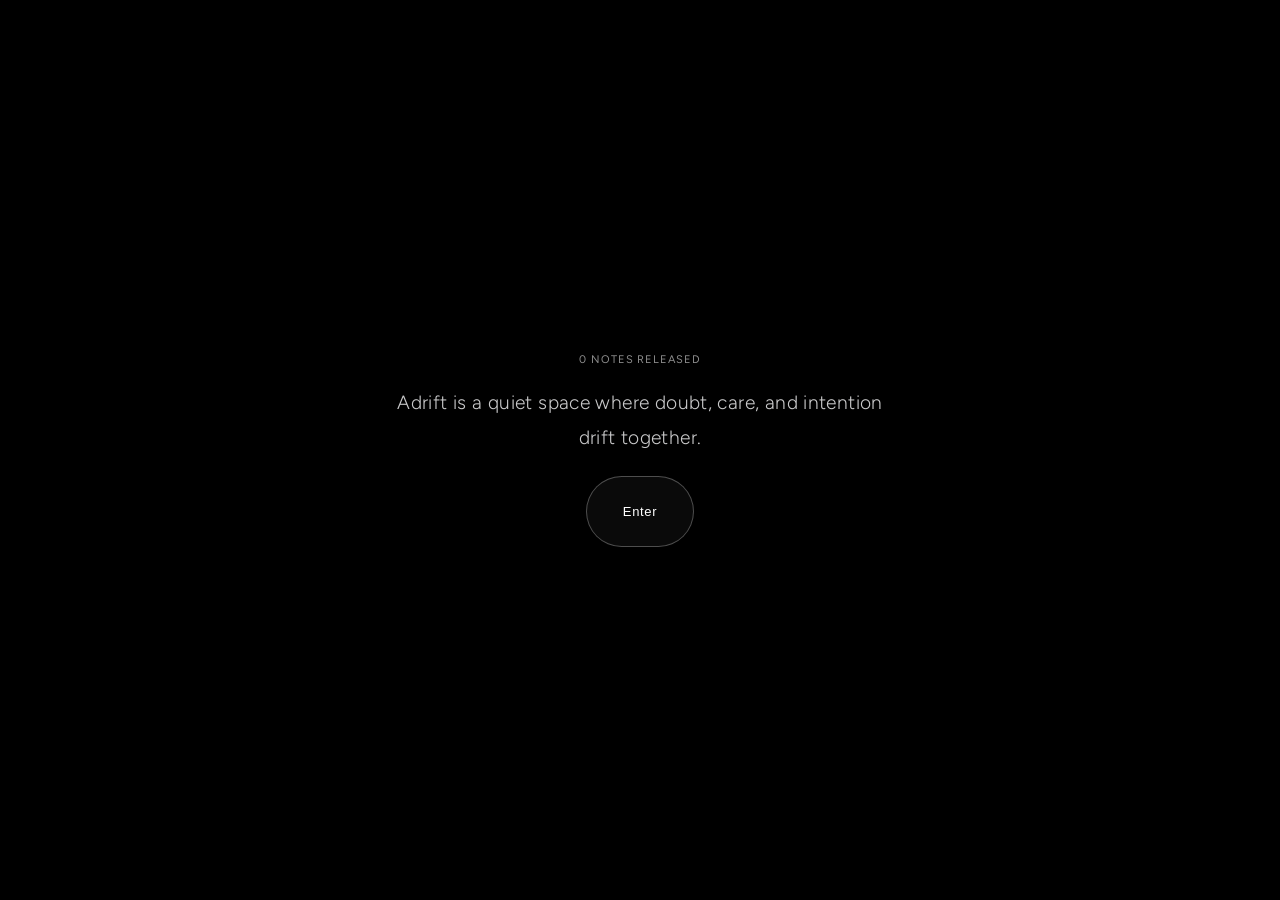
==== index.html @ 824b0bdd "Improve Care and Doubt randomization and support link visibility" ====
<!DOCTYPE html>
<html lang="en"><head>

<script async src="https://www.googletagmanager.com/gtag/js?id=G-H3F6SJKBRK"></script>
<script>
  window.dataLayer = window.dataLayer || [];
  function gtag(){dataLayer.push(arguments);}
  gtag('js', new Date());

  gtag('config', 'G-H3F6SJKBRK');
</script>

<script src="https://challenges.cloudflare.com/turnstile/v0/api.js" async defer></script>
  
<link rel="preconnect" href="https://fonts.googleapis.com">
<link rel="preconnect" href="https://fonts.gstatic.com" crossorigin>
<link href="https://fonts.googleapis.com/css2?family=Figtree:ital,wght@0,300..900;1,300..900&display=swap" rel="stylesheet">
<link href="https://fonts.googleapis.com/css2?family=Dongle&display=swap" rel="stylesheet">
<link rel="stylesheet" href="./menu.css">


<meta name="viewport" content="width=device-width, initial-scale=1, maximum-scale=1">
<script>
  (() => {
    const params = new URLSearchParams(window.location.search);
    let sessionSkip = false;
    try { sessionSkip = sessionStorage.getItem('skipIntro') === '1'; } catch (_) {}
    if (params.get('skipIntro') === '1' || window.location.hash === '#app' || sessionSkip) {
      document.documentElement.dataset.skipIntro = '1';
    }
  })();
</script>

<!-- SEO + AEO Metadata -->
<title>Adrift — A Quiet Place to Share or Read Anonymous Doubts</title>
<meta name="description" content="Adrift is a quiet digital space where people can anonymously share doubts as paper boats, or read others’ doubts drifting in and out of view.">
<meta name="keywords" content="anonymous doubts, share doubts, read doubts, paper boats, quiet space, uncertainty">

<!-- Open Graph -->
<meta property="og:title" content="Adrift — A Quiet Place to Share or Read Anonymous Doubts">
<meta property="og:description" content="A quiet place to anonymously share doubts as paper boats, or read others’ drifting doubts.">
<meta property="og:url" content="https://adrift.site/">
<meta property="og:type" content="website">
<meta property="og:image" content="https://adrift.site/Opengraph-adrift.jpg">
<meta property="og:image:secure_url" content="https://adrift.site/Opengraph-adrift.jpg">
<meta property="og:image:type" content="image/jpeg">
<meta property="og:image:width" content="1200">
<meta property="og:image:height" content="630">

<!-- Twitter Card -->
<meta name="twitter:card" content="summary_large_image">
<meta name="twitter:title" content="Adrift — A Quiet Place to Share or Read Anonymous Doubts">
<meta name="twitter:description" content="Adrift is a quiet space where doubts drift as paper boats — shared anonymously, read quietly.">
<meta name="twitter:image" content="https://adrift.site/Opengraph-adrift.jpg">

<!-- Schema.org (Structured Data for AEO) -->
<script type="application/ld+json">
{
  "@context": "https://schema.org",
  "@type": "WebSite",
  "name": "Adrift",
  "url": "https://adrift.site/",
  "description": "Adrift is a quiet place where people anonymously submit doubts that become paper boats, or read anonymous doubts from others as they drift in and out of view.",
  "potentialAction": {
    "@type": "SearchAction",
    "target": "https://adrift.site/?q={search_term_string}",
    "query-input": "required name=search_term_string"
  }
}
</script>


<!-- Favicons -->
<link rel="icon" type="image/svg+xml" sizes="16x16" href="favicon-adrift-16x16.svg">
<link rel="icon" type="image/svg+xml" sizes="32x32" href="favicon-adrift-32x32.svg">
<link rel="shortcut icon" href="favicon-adrift-32x32.svg" type="image/svg+xml">

<style>
  :root{
    --paper-edge: #e8e3da;
    --paper-face: #e8e3da;
    --bloom-a: rgba(220, 211, 199, 0.40);
    --bloom-b: rgba(220, 211, 199, 0.40);
  }

  html, body { height:100%; }
  body {
    margin:0;
    background:#000;
    overflow:hidden;
    font-family: ui-sans-serif, system-ui;
    color:#ececed;
    -webkit-font-smoothing: antialiased;
    -moz-osx-font-smoothing: grayscale;
    text-rendering: optimizeLegibility;
    opacity: 0;
    transition: opacity 120ms ease-out;
  }

  body.is-page-visible { opacity: 1; }
  body.is-page-fading { opacity: 0; }
  canvas { display:block; width:100%; height:100%; }

  html[data-skip-intro="1"] #intro-overlay { display: none; }
  html[data-skip-intro="1"] .main-content { opacity: 1; }

  /* Intro overlay */
  #intro-overlay {
    position: fixed;
    inset: 0;
    background: #000;
    z-index: 9999;
    display: flex;
    align-items: center;
    justify-content: center;
    padding: 20px;
    opacity: 1;
    transition: opacity 1s ease-out;
    pointer-events: all;
  }
  
  #intro-overlay.fade-out {
    opacity: 0;
    pointer-events: none;
  }
  
  .intro-content {
    display: flex;
    flex-direction: column;
    align-items: center;
    text-align: center;
    max-width: 520px;
    gap: 20px;
  }

  #doubt-counter {
    font-family: "Figtree", ui-sans-serif, system-ui, sans-serif;
    font-size: 11px;
    letter-spacing: 0.08em;
    text-transform: uppercase;
    color: rgba(236, 236, 237, 0.6);
    opacity: 0;
    transform: translateY(8px);
    animation: introContentReveal 1.2s ease forwards;
    font-weight: 400;
  }

  #intro-text {
    font-family: "Figtree", ui-sans-serif, system-ui, sans-serif;
    font-size: 19.2px;
    line-height: 1.8;
    color: rgba(236, 236, 237, 0.85);
    max-width: 520px;
    margin: 0;
    opacity: 0;
    transform: translateY(8px);
    animation: introContentReveal 1.2s ease forwards;
    font-weight: 300;
    letter-spacing: 0.02em;
  }

  #intro-text.fade-out-text {
    animation: fadeOutText 1.5s ease-out forwards;
  }

  #intro-overlay .cta-btn {
    position: static;
    bottom: auto;
    z-index: auto;
  }

  .intro-enter-btn {
    opacity: 0;
    transform: translateY(16px);
    animation: introButtonRise 0.9s ease forwards;
    animation-delay: 1s;
  }

  @keyframes introContentReveal {
    from {
      opacity: 0;
      transform: translateY(14px);
    }
    to {
      opacity: 1;
      transform: translateY(0);
    }
  }

  @keyframes fadeOutText {
    to {
      opacity: 0;
    }
  }

  @keyframes introButtonRise {
    from {
      opacity: 0;
      transform: translateY(18px);
    }
    to {
      opacity: 1;
      transform: translateY(0);
    }
  }

  /* Initially hide main content */
  .main-content {
    opacity: 0;
    transition: opacity 1.5s ease-in;
  }
  
  .main-content.visible {
    opacity: 1;
  }

  /* Layering: rain over boats (click-through), boats under notes */
  #rain  { position:fixed; inset:0; z-index:2; pointer-events:none; }
  #canvas{ position:fixed; inset:0; z-index:1; }

  header{ font-weight:400; position:fixed; top:18px; left:50%; transform:translateX(-50%); letter-spacing:0.25em; font-size:20px; font-family:"Dongle", ui-sans-serif, system-ui, sans-serif;text-transform:uppercase; text-align:center; user-select:none; z-index:5; }
  .top-nav {
    position: fixed;
    top: 18px;
    right: 20px;
    z-index: 5;
    display: flex;
    align-items: center;
    gap: 12px;
  }

  .top-nav__link {
    position: relative;
    display: inline-flex;
    align-items: center;
    justify-content: center;
    color: #ececed;
    text-decoration: none;
    font-family: "Figtree", ui-sans-serif, system-ui, sans-serif;
    font-size: 13px;
    letter-spacing: 0.05em;
    text-transform: none;
    padding: 8px 2px;
    font-weight: 400;
    transition: color 0.2s ease, font-weight 0.25s cubic-bezier(0.4, 0, 0.2, 1);
  }

  .top-nav__link:hover,
  .top-nav__link:focus-visible {
    outline: none;
    font-weight: 500;
  }

  .top-nav__link.is-active {
    font-weight: 500;
  }

  .top-nav__tag {
    display: inline-flex;
    align-items: center;
    margin-left: 8px;
    padding: 2px 6px;
    border-radius: 999px;
    background: rgb(252 171 43);
    color: #000;
    font-size: 10px;
    letter-spacing: 0.08em;
    font-weight: 700;
    line-height: 1;
    text-transform: uppercase;
    transform: translateY(-4px);
  }
  .hint{ font-weight:400; position:fixed; left:20px; bottom:16px; color:#9aa0a8; font-size:12px; opacity:.7; user-select:none; background: rgba(255,255,255,.03); letter-spacing: 0.05em; padding: 8px 10px; border-radius: 10px; backdrop-filter: blur(3px); z-index:5; }

  .site-footer {
    position: fixed;
    left: 50%;
    bottom: 16px;
    transform: translateX(-50%);
    font-size: 12px;
    letter-spacing: 0.05em;
    font-weight: 400;
    color: #9aa0a8;
    opacity: 1;
    padding: 8px 10px;
    border-radius: 10px;
    background: rgba(255,255,255,.02);
    backdrop-filter: blur(3px);
    z-index: 5;
    white-space: nowrap;
  }
  .site-footer a {
    color: #e4e7eb;
    font-weight: 500;
    text-decoration-line: underline;
    text-decoration-thickness: 1px;
    text-underline-offset: 3px;
    text-decoration-color: currentColor;
    border-bottom: 0;
    border-radius: 2px;
    transition: color .2s ease, text-shadow .2s ease;
  }

  .site-footer a:hover,
  .site-footer a:focus-visible {
    color: #ffe0a3;
    text-shadow: 0 0 12px rgba(255, 224, 163, .4);
  }

  .site-footer a:focus-visible {
    outline: 2px solid #ffe0a3;
    outline-offset: 4px;
  }

  @media (prefers-reduced-motion: reduce) {
    .site-footer a { transition: none; }
  }

  /* View toggle */
  .view-toggle {
    position: fixed;
    top: 80px;
    left: 50%;
    transform: translateX(-50%);
    display: inline-flex;
    align-items: center;
    gap: 4px;
    padding: 4px;
    border-radius: 999px;
    border: 1px solid rgba(255,255,255,.18);
    background: rgba(255,255,255,.04);
    backdrop-filter: blur(3px);
    z-index: 5;
  }

  .view-toggle__option {
    position: relative;
    border: 0;
    border-radius: 999px;
    background: transparent;
    color: rgba(236,236,237,.68);
    font-family: "Figtree", ui-sans-serif, system-ui, sans-serif;
    font-size: 10px;
    letter-spacing: 0.06em;
    text-transform: uppercase;
    padding: 8px 18px;
    line-height: 1;
    cursor: pointer;
    transition: color .25s ease, background .25s ease, box-shadow .25s ease;
  }

  .view-toggle__option:focus-visible {
    outline: 2px solid rgba(255, 200, 100, 0.35);
    outline-offset: 2px;
  }

  .view-toggle__option.is-active {
    color: #ececed;
    background: rgba(255,255,255,.12);
    box-shadow: 0 10px 24px rgba(0,0,0,.3);
  }

  .view-toggle__option.is-active::after {
    content: "";
    position: absolute;
    inset: 0;
    border-radius: inherit;
    border: 1px solid rgba(255,255,255,.22);
    pointer-events: none;
  }

  .is-hidden {
    display: none !important;
  }

  /* Support column */
  .support-column {
    position: fixed;
    top: 136px;
    right: 24px;
    width: min(320px, calc(100vw - 48px));
    max-height: calc(100vh - 188px);
    display: flex;
    flex-direction: column;
    gap: 14px;
    padding: 18px;
    border-radius: 22px;
    background: rgba(14, 18, 28, 0.72);
    border: 1px solid rgba(255,255,255,0.08);
    box-shadow: 0 18px 38px rgba(0,0,0,0.45);
    backdrop-filter: blur(14px);
    color: rgba(236,236,237,0.86);
    z-index: 5;
    box-sizing: border-box;
  }

  .support-column[hidden] {
    display: none !important;
  }

  .support-column__header {
    display: flex;
    flex-direction: column;
    gap: 6px;
  }

  .support-column__title {
    margin: 0;
    font-family: "Figtree", ui-sans-serif, system-ui, sans-serif;
    font-size: 12px;
    letter-spacing: 0.16em;
    text-transform: uppercase;
    color: rgba(236,236,237,0.62);
  }

  .support-column__subtitle {
    margin: 0;
    font-size: 13px;
    line-height: 1.6;
    color: rgba(236,236,237,0.72);
    letter-spacing: 0.01em;
  }

  .support-column__list {
    margin: 0;
    padding: 0;
    list-style: none;
    display: flex;
    flex-direction: column;
    gap: 12px;
    overflow-y: auto;
    padding-right: 2px;
    scrollbar-width: thin;
  }

  .support-column__list::-webkit-scrollbar {
    width: 6px;
  }

  .support-column__list::-webkit-scrollbar-track {
    background: transparent;
  }

  .support-column__list::-webkit-scrollbar-thumb {
    background: rgba(255,255,255,0.16);
    border-radius: 999px;
  }

  .support-column__item {
    margin: 0;
  }

  .support-item {
    width: 100%;
    display: flex;
    flex-direction: column;
    align-items: flex-start;
    gap: 10px;
    padding: 15px 16px 14px;
    border-radius: 18px;
    border: 1px solid rgba(255,255,255,0.08);
    background: rgba(255,255,255,0.05);
    color: rgba(236,236,237,0.9);
    font-family: "Figtree", ui-sans-serif, system-ui, sans-serif;
    font-size: 15px;
    line-height: 1.6;
    text-align: left;
    cursor: pointer;
    transition: border-color .22s ease, background .22s ease, transform .22s ease;
  }

  .support-item:hover,
  .support-item:focus-visible {
    border-color: rgba(255,255,255,0.2);
    background: rgba(255,255,255,0.1);
    transform: translateY(-1px);
  }

  .support-item:focus-visible {
    outline: 2px solid rgba(255, 200, 120, 0.45);
    outline-offset: 2px;
  }

  .support-item__text {
    display: block;
    width: 100%;
    color: inherit;
    word-break: break-word;
  }

  .support-item__meta {
    display: block;
    font-size: 11px;
    letter-spacing: 0.08em;
    text-transform: uppercase;
    color: rgba(236,236,237,0.55);
  }

  .support-column__empty {
    font-size: 13px;
    color: rgba(236,236,237,0.65);
    line-height: 1.6;
  }

  @media (max-width: 600px) {
    .view-toggle {
      top: 72px;
      padding: 3px;
    }

    .view-toggle__option {
      padding: 6px 14px;
      font-size: 11px;
      letter-spacing: 0.05em;
    }
  }

  @media (max-width: 640px) {
    .support-column {
      top: 118px;
      right: 16px;
      left: 16px;
      width: auto;
      max-height: calc(100vh - 210px);
      padding: 16px;
      gap: 12px;
    }

    .support-column__title {
      font-size: 11px;
      letter-spacing: 0.14em;
    }

    .support-column__subtitle {
      font-size: 12px;
    }

    .support-item {
      font-size: 14px;
      padding: 14px;
    }
  }

  /* Sound toggle */
  .sound-toggle{
    position:fixed; right:20px; bottom:16px; z-index:5;
    background: rgba(255,255,255,.03);
    color:#9aa0a8; font-size:12px; line-height:1;
    padding:8px 10px; border-radius:10px;
    border:1px solid rgba(255,255,255,.06);
    backdrop-filter: blur(3px);
    cursor:pointer; user-select:none;
    letter-spacing: 0.05em;
  }
  .sound-toggle.active{ color:#ececed; border-color: rgba(255,255,255,.12); }
  .sound-toggle:focus-visible{ outline:2px solid rgba(255, 200, 100, 0.25); outline-offset:2px; }

  @media (max-width: 640px) {
    .hint { bottom: 48px; }
    .sound-toggle { bottom: 48px; }
    .site-footer { bottom: 16px; }
  }

  /* Center-bottom CTA (kept) */
  .cta-btn{
    padding:28px 36px; border-radius:9999px; font-size:13px; line-height:1; color:#fff;
    letter-spacing: 0.05em;
    border:1px solid rgba(255,255,255,.28);
    background: rgba(255,255,255,.04);
    backdrop-filter: blur(3px);
    transition: box-shadow .25s ease, transform .2s ease, border-color .25s ease, background .25s ease;
    cursor:pointer; user-select:none;
    display: inline-flex;
    align-items: center;
    justify-content: center;
    text-decoration: none;
    white-space: nowrap;
  }

  .cta-btn--floating {
    position:fixed; left:50%; transform:translateX(-50%); bottom:56px; z-index:5;
  }
  .cta-btn:hover{ box-shadow: 0 0 36px 12px rgba(255, 219, 90, 0.174), 0 0 8px 2px rgba(255,255,255,.25); border-color: rgba(255,255,255,.5); }
  .cta-btn:focus-visible{ outline:2px solid rgba(255, 200, 100, 0.35); outline-offset:3px; }

  /* Hidden media */
  #boatVideo, #bgAudio { position: fixed; left:-9999px; top:-9999px; width:1px; height:1px; opacity:0; pointer-events:none; }

  /* ===========================================================
     Unfolding NOTE (used for both boat view + composer)
     =========================================================== */
  .note-overlay { position: fixed; inset:0; z-index:6; pointer-events:none; }
  .overlay-close { position:fixed; inset:0; background: transparent; pointer-events:auto; }

  .note{
    position:absolute;
    width: min(350px, 90vw); 
    height: min(350px, 90vw);
    transform-style: preserve-3d; perspective: 800px;
    pointer-events:auto;
    filter: drop-shadow(0 12px 40px rgba(0,0,0,.55));
    transition: transform .35s ease, opacity .25s ease;
    cursor: grab;
    user-select: none; touch-action: none;
    will-change: left, top, opacity, transform;
    background: transparent;
  }
  .note.dragging{ cursor: grabbing; }
  .note.closing{ opacity:0; transform: scale(.98) translateZ(0); pointer-events:none; }

  /* FIXED: Circle close button for mobile */
  .note-close{
    position:absolute; top:10px; right:10px;
    width:28px; height:28px;
    border-radius:50%;
    aspect-ratio: 1 / 1;
    display:flex;
    align-items:center;
    justify-content:center;
    background: rgba(12,14,18,.65);
    color:#fff; font-size:16px; line-height:1;
    border:1px solid rgba(255,255,255,.18);
    box-shadow:none;
    cursor:pointer;
    opacity:0; 
    pointer-events:none;
    transition: opacity .25s ease, transform .20s ease, background .2s ease, border-color .2s ease;
    z-index:3;
    -webkit-appearance: none;
    -moz-appearance: none;
    appearance: none;
    padding: 0;
    box-sizing: border-box;
    overflow: hidden;
    text-align: center;
    transform: scale(.92) translateZ(0);
    -webkit-transform: scale(.92) translateZ(0);
  }
  .note.unfold .note-close{
    opacity:1; transform: scale(1) translateZ(0);
    transition-delay: 1.25s, 1.25s, 0s, 0s;
    pointer-events:auto;
  }
  .note-close:hover{ transform: scale(1.06) translateZ(0); background: rgba(12,14,18,.78); border-color: rgba(255,255,255,.28); }
  .note-close:active{ transform: scale(.98) translateZ(0); }
  .note-close:focus-visible{ outline:2px solid rgba(255, 180, 60, 0.5); outline-offset:2px; }

  .note-stage, .note-frame {
    position:absolute; left:50%; top:50%; transform:translate(-50%, -50%);
    width:100%; height:100%;
  }
  .note-frame{
    opacity:0;
    box-shadow: 0 0 40px rgba(0,0,0,0.06);
    animation: note-show 0.5s 1s ease forwards;
  }

  .note-box{
    position:absolute;
    width:calc(50% - 25px); height:calc(50% - 25px);
    background: var(--paper-face);
    border: 25px solid var(--paper-edge);
    box-shadow: 0 0 40px rgba(0,0,0,0.07);
    overflow:hidden; border-radius:4px;
  }
  .note-box .note-in{
    position:absolute; width:100px; height:100px; border-radius:50%;
    background: transparent !important;
    animation: note-grow 0.5s 3s cubic-bezier(0.66,-0.30,0.66,1) forwards;
  }
  .note-box .one{ left:100px; bottom:-50px; }
  .note-box .two{ left:-50px;  bottom:-50px; }
  .note-box .thr{ left:100px; bottom:100px; }
  .note-box .fou{ left:-50px;  bottom:100px; }

  .note-box:nth-child(1){ border-right:none; border-bottom:none; border-radius: 5px 0 0 0; animation: note-clr 0.5s 0.5s ease forwards; }
  .note-box:nth-child(2){ left:50%; border-left:none; border-bottom:none; border-radius: 0 5px 0 0; transform-origin: 0 0; transform: rotateY(180deg); animation: note-fold 0.5s 0.5s ease forwards; }
  .note-box:nth-child(3){ top:50%; opacity:0; border-top:none; border-right:none; border-radius: 0 0 0 5px; transform: rotateX(180deg); transform-origin: 0 0; animation: note-fold2 0.5s 1s ease forwards; }
  .note-box:nth-child(4){ top:50%; left:50%; opacity:0; border-top:none; border-left:none; border-radius: 0 0 5px 0; transform: rotateX(180deg); transform-origin: 0 0; animation: note-fold2 0.5s 1s ease forwards; }

  .note-content{
    position:absolute; inset:22px 24px;
    display:flex; flex-direction:column; justify-content:flex-start;
    color:#0e1520; opacity:0; transform: translateY(4px);
    transition: opacity .45s ease 1.2s, transform .45s ease 1.2s;
    font-synthesis-weight:none;
    padding: 0;
    background: transparent;
  }
  .note.unfold .note-content{ opacity:1; transform: translateY(0); }

  .note-title{ font-size:11px; letter-spacing:.12em; text-transform:uppercase; color:#4c5562; margin-bottom:10px; }
  .note-text{ font-size:20px; line-height:1.55; color:#10151c; }
  .note-meta{ margin-top:14px; font-size:12px; color:#5a6472; }

  @keyframes note-clr { 0%, 100% { background: var(--paper-face); } }
  @keyframes note-fold { 0%, 99.99% { background: var(--paper-face); } 100% { background: var(--paper-face); transform: rotateY(360deg); } }
  @keyframes note-fold2 { 0%{opacity:1;background:var(--paper-face);} 25%{opacity:1} 40%{opacity:1} 100%{opacity:1;background:var(--paper-face);transform: rotateX(0deg);} }
  @keyframes note-show { to { opacity:1; } }

  /* Composer form bits (used inside .note-content) */
  .compose-field{ width:100%; min-height:110px; resize:vertical; box-sizing:border-box; border-radius:8px; border:1px solid rgba(0,0,0,.1); padding:10px 12px; font: 16px/1.5 ui-sans-serif, system-ui; color:#0e1520; background:#fff; }
  .compose-field:focus {
    outline: none;
    border-color: rgba(7, 7, 7, 0.4);
    box-shadow: 0 0 0 1px rgba(255, 180, 60, 0.15);
  }
  .compose-foot{ display:flex; justify-content:space-between; align-items:center; margin-top:10px; font-size:12px; color:#4c5562; }
 .compose-disclaimer {
  font-size: 11px;
  color: rgba(16,21,28,0.55);
  text-align: center;
  margin-top: 14px;
}
  .pill-btn{ padding:12px 18px; border-radius:999px; border:1px solid rgba(0,0,0,.12); background:#0f172a; color:#fff; cursor:pointer; }
  .pill-btn:focus-visible {
    outline: 2px solid rgba(255, 180, 60, 0.5);
    outline-offset: 2px;
  }

  .note .compose-field { touch-action: auto; user-select: text; }
  .note .compose-foot button { touch-action: auto; }

/* --- Added: font smoothing, Figtree font, and ripple effect --- */
html { -webkit-font-smoothing: antialiased; -moz-osx-font-smoothing: grayscale; text-rendering: optimizeLegibility; }

.figtree-adrift {
  font-family: "Figtree", ui-sans-serif, system-ui, sans-serif;
  font-optical-sizing: auto;
  font-weight: 600;
  font-style: normal;
}

.dongle-regular {
  font-family: "Dongle", sans-serif;
  font-weight: 400;
  font-style: normal;
}


.ripple > * {
  display: inline-block;
  text-shadow: 0 0 0 #fff;
  color: transparent;
}

.ripple a {
  color: inherit;
  text-decoration: none;
}

.ripple a:focus-visible {
  outline: 2px solid #fff;
  outline-offset: 6px;
}

@keyframes rippleEffect {
  40% {
    opacity: .35;
  }
  50% {
    transform: translate3d(.5em, 0, 0) scale(1.1);
    text-shadow: 0 0 20px #fff;
  }
  75% {
    transform: translate3d(0, 0, 0) scale(1);
    text-shadow: 0 0 0 #fff;
    opacity: 1;
  }
}
/* --- end added --- */

/* --- Added: ensure header uses Figtree --- */
header.ripple span.figtree-adrift {
  font-family: "Figtree", ui-sans-serif, system-ui, sans-serif;
  font-weight: 700;
}
/* --- end added --- */

/* === ADDED: loading dots for Enter button === */
.loading-dots { display:inline-flex; gap:.25em; margin-left:.4em; vertical-align:baseline; }
.loading-dots span { width:.35em; height:.35em; border-radius:50%; background: currentColor; opacity:.2; animation: dotBlink 1s infinite; }
.loading-dots span:nth-child(2){ animation-delay:.15s; }
.loading-dots span:nth-child(3){ animation-delay:.30s; }
@keyframes dotBlink {
  0%, 20% { opacity:.2; transform: translateY(0); }
  50%     { opacity:1;  transform: translateY(-1px); }
  100%    { opacity:.2; transform: translateY(0); }
}
/* === end loading dots === */

/* Mobile responsive styles */
@media (max-width: 640px) {
  .intro-content {
    max-width: 90vw;
    gap: 16px;
  }

  #doubt-counter {
    font-size: 12px;
    letter-spacing: 0.1em;
  }

  #intro-text {
    font-size: 16.8px;
    max-width: 90vw;
  }

  #intro-overlay .cta-btn {
    width: auto;
    padding: 20px 28px;
    align-self: center;
  }
  
  .note-content {
  inset: 21px 18px 16px 18px; /* Top padding increased to align with repositioned close button */
}
  
  .note-text {
    font-size: 18px; /* Smaller text */
  }
  
  .note-title {
    font-size: 10px;
  }
  
  .note-meta {
    font-size: 11px;
  }
  
  .cta-btn {
    padding: 20px 28px; /* Slightly smaller on mobile */
    font-size: 12px;
  }

  .cta-btn--floating {
    bottom: 90px;
  }
  
  header {
    font-size: 18px; /* Slightly smaller header on mobile */
  }

  .top-nav {
    top: 10px;
    right: 12px;
  }

  .top-nav__link {
    font-size: 12px;
    padding: 8px 0;
  }

  /* Larger close button on mobile for better touch targets */
 .note-close {
  top: 6px; /* changed from 10px to 15px */
  width: 32px;
  height: 32px;
  font-size: 18px;
  min-width: 32px;
  min-height: 32px;
  max-width: 32px;
  max-height: 32px;
  /* Add these for better centering */
  display: flex;
  align-items: center;
  justify-content: center;
  line-height: 1;
  font-family: -apple-system, BlinkMacSystemFont, sans-serif; /* More consistent font */
  padding-bottom: 1px; /* Fine-tune vertical centering if needed */
  }
}


  /* Landscape mobile - spread out bottom elements */
@media (max-height: 500px) and (orientation: landscape) {
  .hint { left: 10px; bottom: 64px;}
  .sound-toggle { right: 10px; bottom: 64px; }
  .cta-btn { padding: 16px 24px; }
  .cta-btn--floating { bottom: 52px; }
  header { top: 10px; }
  .top-nav { top: 10px; right: 10px; }
  .view-toggle { top: 64px; }
}

/* For high-DPI displays (retina) */
@media (-webkit-min-device-pixel-ratio: 2), (min-resolution: 192dpi) {
  .note-close {
    /* Force antialiasing for smoother circles */
    -webkit-font-smoothing: antialiased;
    -moz-osx-font-smoothing: grayscale;
    backface-visibility: hidden;
    transform-style: flat;
  }
}
</style>
</head>
<body class="figtree-adrift">
  <button class="menu-toggle" aria-expanded="false" aria-controls="menuOverlay" aria-label="Open navigation">
    <span class="menu-toggle__bars">
      <span class="menu-toggle__bar"></span>
      <span class="menu-toggle__bar"></span>
      <span class="menu-toggle__bar"></span>
    </span>
  </button>
  <div class="menu-overlay" id="menuOverlay" aria-hidden="true">
    <div class="menu-overlay__content">
      <div class="menu-overlay__links" role="navigation" aria-label="Primary navigation">
        <a class="menu-link" href="index.html?skipIntro=1#app">Home</a>
        <a class="menu-link" href="resolutions.html">Resolutions <span class="menu-link__tag">NEW</span></a>
        <a class="menu-link" href="about.html">About</a>
      </div>
      <div class="menu-overlay__hint">Tap anywhere to close</div>
    </div>
  </div>
  <!-- Intro overlay -->
 <div id="intro-overlay">
    <div class="intro-content">
      <div id="doubt-counter" aria-live="polite" data-start-value="0">0 notes released</div>
      <p id="intro-text">Adrift is a quiet space where doubt, care, and intention drift together.</p>
      <button id="enterBtn" class="cta-btn intro-enter-btn" type="button">Enter</button>
    </div>
  </div>

  <!-- Main content wrapper -->
  <div class="main-content">
    <nav class="top-nav" aria-label="Primary navigation">
      <a class="top-nav__link" href="about.html">About</a>
      <a class="top-nav__link" href="resolutions.html">Resolutions <span class="top-nav__tag">NEW</span></a>
    </nav>
 <header class="ripple"><span><span>a</span><span>d</span><span>r</span><span>i</span><span>f</span><span>t</span></span></header>
    <div class="view-toggle" role="group" aria-label="Choose between doubts and affirmations">
      <button type="button" class="view-toggle__option is-active" data-view="doubts" aria-pressed="true">Doubt</button>
      <button type="button" class="view-toggle__option" data-view="affirmations" aria-pressed="false">Care</button>
    </div>

    <aside class="support-column" aria-label="Community care" hidden>
      <div class="support-column__header">
        <h2 class="support-column__title">Care from the drift</h2>
        <p class="support-column__subtitle">Tap a care note to unfold support.</p>
      </div>
      <ul class="support-column__list" id="supportList"></ul>
    </aside>

    <!-- media -->
    <video id="boatVideo" src="boat.mp4" loop="" muted="" playsinline="" preload="auto"></video>
    <audio id="bgAudio" src="sound.mp3" loop="" preload="auto"></audio>

    <!-- layers -->
    <canvas id="rain" aria-hidden="true"></canvas>
    <canvas id="canvas"></canvas>

    <div class="hint">Click boat to unfold</div>
    <button id="soundToggle" class="sound-toggle" aria-pressed="false" aria-label="Enable sound">Sound: Off</button>
    <button id="releaseBtn" class="cta-btn cta-btn--floating" aria-label="Release your doubt">Release your doubt</button>
    <footer class="site-footer">© 2026 Adrift. <a href="https://ko-fi.com/adriftsite" target="_blank" rel="noreferrer noopener">Help keep this alive.</a></footer>
  </div>

  <script src="./rain.js" defer=""></script>
  <script src="./menu.js" defer></script>

<script>
  (() => {
    const body = document.body;

    requestAnimationFrame(() => body.classList.add('is-page-visible'));

    const eligibleLink = (link) => {
      const target = link.getAttribute('target');
      if (target && target !== '_self') return false;

      const href = link.getAttribute('href') || '';
      if (!href || href.startsWith('#')) return false;

      const url = new URL(href, window.location.href);
      return url.origin === window.location.origin;
    };

    const navigateWithFade = (href) => {
      body.classList.remove('is-page-visible');
      body.classList.add('is-page-fading');

      let done = false;
      const go = () => {
        if (done) return;
        done = true;
        window.location.href = href;
      };

      const fallback = setTimeout(go, 500);

      const onEnd = (e) => {
        if (e.target !== body) return;
        clearTimeout(fallback);
        body.removeEventListener('transitionend', onEnd);
        go();
      };

      body.addEventListener('transitionend', onEnd);
    };

    const prefetched = new Set();
    const prefetch = (href) => {
      if (prefetched.has(href)) return;
      prefetched.add(href);

      const link = document.createElement('link');
      link.rel = 'prefetch';
      link.href = href;
      document.head.appendChild(link);
    };

    const attachPrefetch = (link) => {
      const maybePrefetch = () => {
        const url = new URL(link.href, window.location.href);
        if (url.origin === window.location.origin) prefetch(link.href);
      };

      link.addEventListener('mouseenter', maybePrefetch, { passive: true });
      link.addEventListener('touchstart', maybePrefetch, { passive: true });
    };

    const onClick = (event) => {
      if (
        event.defaultPrevented ||
        event.button !== 0 ||
        event.metaKey || event.ctrlKey || event.shiftKey || event.altKey
      ) return;

      const link = event.currentTarget;
      if (!eligibleLink(link)) return;

      const href = link.href;
      if (href === window.location.href) return;

      if (document.startViewTransition) {
        event.preventDefault();
        document.startViewTransition(() => { window.location.href = href; });
        return;
      }

      event.preventDefault();
      navigateWithFade(href);
    };

    document.querySelectorAll('a[href]').forEach(link => {
      link.addEventListener('click', onClick, { passive: false });
      attachPrefetch(link);
    });

    window.addEventListener('pageshow', (event) => {
      if (event.persisted) {
        body.classList.add('is-page-visible');
        body.classList.remove('is-page-fading');
      }
    });
  })();

  // ===== Global loud logging =====
  window.addEventListener('error', (e) => {
    console.error('[window.onerror]', e.message, `${e.filename}:${e.lineno}:${e.colno}`, e.error);
  });
  window.addEventListener('unhandledrejection', (e) => {
    console.error('[unhandledrejection]', e.reason);
  });

  /* =====================
     Intro sequence
     ===================== */
  const introOverlay = document.getElementById('intro-overlay');
  const introText = document.getElementById('intro-text');
  const mainContent = document.querySelector('.main-content');
  const enterBtn = document.getElementById('enterBtn');
  const doubtCounter = document.getElementById('doubt-counter');
  const rootEl = document.documentElement;
  const viewToggle = document.querySelector('.view-toggle');
  const viewToggleButtons = viewToggle ? viewToggle.querySelectorAll('.view-toggle__option') : [];
  const supportColumn = document.querySelector('.support-column');
  const supportList = document.getElementById('supportList');
  const hintEl = document.querySelector('.hint');
  const sessionSkipIntro = (() => {
    try { return sessionStorage.getItem('skipIntro') === '1'; } catch (_) { return false; }
  })();
  const shouldSkipIntro = new URLSearchParams(window.location.search).get('skipIntro') === '1' || window.location.hash === '#app' || sessionSkipIntro;

  if (!shouldSkipIntro) {
    rootEl.classList.add('intro-active');
  }

  let SUPPORT_NOTES = [];
  let ACTIVE_SUPPORT_NOTES = [];
  const supportPool = createNotePool();
  let supportFetchPromise = null;

  function normalizeSupportItem(raw = {}, fallbackRow = {}, index = 0) {
    if (!raw) return null;

    const boolKeys = ['active', 'enabled', 'is_active', 'isActive', 'published', 'visible', 'show', 'approved'];
    let hasBooleanGate = false;
    let passesGate = false;

    for (const key of boolKeys) {
      if (Object.prototype.hasOwnProperty.call(raw, key)) {
        const value = raw[key];
        if (typeof value === 'boolean') {
          hasBooleanGate = true;
          if (value) passesGate = true;
        } else if (typeof value === 'string') {
          const normalized = value.trim().toLowerCase();
          if (normalized === 'true') {
            hasBooleanGate = true;
            passesGate = true;
          } else if (normalized === 'false') {
            hasBooleanGate = true;
          }
        }
      }
    }

    if (hasBooleanGate && !passesGate) return null;

    const text = String(raw.text ?? raw.message ?? raw.body ?? raw.note ?? '').trim();
    if (!text) return null;

    const attribution = raw.attribution ?? raw.byline ?? raw.author ?? raw.source ?? '';
    const idCandidate = raw.id ?? raw.uuid ?? raw.slug ?? `${fallbackRow?.id ?? 'support'}-${index}`;

    let date = '';
    const dateValue = raw.date ?? raw.display_date ?? raw.created_at ?? fallbackRow?.created_at ?? '';
    if (typeof dateValue === 'string' && dateValue.trim()) {
      date = dateValue.slice(0, 10);
    } else if (dateValue instanceof Date) {
      date = dateValue.toISOString().slice(0, 10);
    } else if (typeof dateValue === 'number') {
      const parsed = new Date(dateValue);
      if (!Number.isNaN(parsed.getTime())) {
        date = parsed.toISOString().slice(0, 10);
      }
    }

    return {
      id: String(idCandidate),
      text,
      attribution: attribution ? String(attribution) : '',
      date,
      active: true
    };
  }

  function setSupportNotes(items = []) {
    const normalized = [];
    const seenIds = new Set();
    const seenTexts = new Set();

    for (const item of items) {
      if (!item || !item.text) continue;
      const idKey = item.id ? String(item.id) : '';
      const textKey = item.text.replace(/\s+/g, ' ').trim().toLowerCase();

      if (idKey && seenIds.has(idKey)) continue;
      if (!idKey && textKey && seenTexts.has(textKey)) continue;

      if (idKey) {
        seenIds.add(idKey);
      } else if (textKey) {
        seenTexts.add(textKey);
      }

      normalized.push({ ...item, id: idKey || `support-${normalized.length + 1}` });
    }

    SUPPORT_NOTES = normalized;
    ACTIVE_SUPPORT_NOTES = normalized.filter(item => item && item.active !== false);
    initializeSupportPool();
    renderSupportColumn();
  }

  function initializeSupportPool() {
    supportPool.update(ACTIVE_SUPPORT_NOTES);
  }

  function pickRandomCareNote() {
    return supportPool.pick() || {
      id: 'care-placeholder',
      text: 'Care notes are on their way.',
      date: new Date().toISOString().slice(0, 10),
      attribution: ''
    };
  }

  let currentView = 'doubts';

  function escapeHtml(str = '') {
    return String(str).replace(/[&<>"']/g, (char) => {
      switch (char) {
        case '&': return '&amp;';
        case '<': return '&lt;';
        case '>': return '&gt;';
        case '"': return '&quot;';
        case "'": return '&#39;';
        default: return char;
      }
    });
  }

  function normalizeTextPreview(text, maxLength = 120) {
    const clean = String(text || '').replace(/\s+/g, ' ').trim();
    if (clean.length <= maxLength) return clean;
    return clean.slice(0, Math.max(0, maxLength - 1)).trimEnd() + '…';
  }

  function renderSupportColumn() {
    if (!supportList) return;
    supportList.textContent = '';

    const activeItems = ACTIVE_SUPPORT_NOTES;

    if (!activeItems.length) {
      const emptyItem = document.createElement('li');
      emptyItem.className = 'support-column__empty';
      emptyItem.textContent = 'Care notes are on their way.';
      supportList.appendChild(emptyItem);
      return;
    }

    activeItems.forEach((item) => {
      const li = document.createElement('li');
      li.className = 'support-column__item';

      const button = document.createElement('button');
      button.type = 'button';
      button.className = 'support-item';
      button.dataset.careId = item.id;
      button.addEventListener('click', () => openCareNote(item));

      const textSpan = document.createElement('span');
      textSpan.className = 'support-item__text';
      textSpan.textContent = item.text;
      button.appendChild(textSpan);

      const metaParts = [];
      if (item.date) {
        const parsed = new Date(item.date + 'T00:00:00');
        if (!Number.isNaN(parsed.getTime())) {
          metaParts.push(parsed.toLocaleDateString(undefined, { year: 'numeric', month: 'long', day: 'numeric' }));
        }
      }
      if (item.attribution) {
        metaParts.push(item.attribution);
      }
      if (metaParts.length) {
        const meta = document.createElement('span');
        meta.className = 'support-item__meta';
        meta.textContent = metaParts.join(' • ');
        button.appendChild(meta);
      }

      button.setAttribute('aria-label', `Open care note: ${normalizeTextPreview(item.text, 140)}`);
      li.appendChild(button);
      supportList.appendChild(li);
    });
  }

  function openCareNote(item) {
    const metaParts = [];
    if (item.date) {
      const parsed = new Date(item.date + 'T00:00:00');
      if (!Number.isNaN(parsed.getTime())) {
        metaParts.push(parsed.toLocaleDateString(undefined, { year: 'numeric', month: 'long', day: 'numeric' }));
      }
    }
    if (item.attribution) {
      metaParts.push(item.attribution);
    }

    const metaHTML = metaParts.length ? `<div class="note-meta">${escapeHtml(metaParts.join(' • '))}</div>` : '';
    const bodyHTML = `<div class="note-text">${escapeHtml(item.text).replace(/\n/g, '<br>')}</div>`;

    createNote({
      x: innerWidth / 2,
      y: innerHeight / 2,
      title: 'Community Care',
      bodyHTML,
      metaHTML,
      boat: null,
      startScale: 0.72
    });
  }

  initializeSupportPool();
  renderSupportColumn();

  function updateToggleState() {
    if (!viewToggleButtons.length) return;
    viewToggleButtons.forEach((btn) => {
      const isActive = (btn.dataset.view === currentView);
      btn.classList.toggle('is-active', isActive);
      btn.setAttribute('aria-pressed', isActive ? 'true' : 'false');
    });
  }

  function setView(view) {
    const normalized = view === 'affirmations' ? 'affirmations' : 'doubts';
    if (normalized === currentView) return;
    currentView = normalized;
    updateBoatVideoSource(normalized);
    updateToggleState();
    reseedBoatsForCurrentView();
    applyViewState();
  }

  if (viewToggleButtons.length) {
    viewToggleButtons.forEach((button) => {
      button.addEventListener('click', () => {
        const targetView = button.dataset.view || 'doubts';
        if (targetView === currentView) return;
        setView(targetView);
      });
    });
  }

  function getCurrentVariant() {
    return currentView === 'affirmations' ? 'cheer' : 'doubt';
  }

  function reseedBoatsForCurrentView({ highlight = false } = {}) {
    if (!boats || !boats.length) return;
    const variant = getCurrentVariant();
    const now = performance.now();

    boats.forEach((boat) => {
      boat.variant = variant;
      boat.reset(true);
      if (highlight) {
        boat.highlightUntil = now + 4000;
      }
    });
  }

  /* === ADDED: preload helpers and loading UI === */
  function preloadVideo(videoEl){
    return new Promise((resolve) => {
      if (!videoEl) return resolve();
      const done = () => resolve();
      if (videoEl.readyState >= 2) return resolve(); // HAVE_CURRENT_DATA
      videoEl.addEventListener('canplay', done, { once:true });
      try {
        videoEl.load();
        // muted video can play without gesture; prime a frame then pause
        videoEl.play().then(()=>{ videoEl.pause(); }).catch(()=>{ /* ignore */ });
      } catch(_) {}
    });
  }

  function preloadAudio(audioEl){
    return new Promise((resolve) => {
      if (!audioEl) return resolve();
      const done = () => resolve();
      if (audioEl.readyState >= 2) return resolve();
      audioEl.addEventListener('canplaythrough', done, { once:true });
      try { audioEl.load(); } catch(_) {}
      // do not play; just buffer
    });
  }

  function preloadFonts(){
    if (document.fonts && document.fonts.ready) return document.fonts.ready.catch(()=>{});
    return Promise.resolve();
  }

  function preloadScriptAlreadyInPage(src){
    const tag = [...document.scripts].find(s => (s.src||'').includes(src));
    if (!tag) return Promise.resolve();
    if (tag.dataset.loaded === '1' || tag.dataset.error === '1') return Promise.resolve();
    return new Promise((resolve)=> {
      tag.addEventListener('load', ()=>{ tag.dataset.loaded='1'; resolve(); }, { once:true });
      tag.addEventListener('error',()=>{ tag.dataset.error='1'; resolve(); }, { once:true });
    });
  }

  async function preloadData(){
    try{
      // Use existing fetchers so first frame has content
      const supportPromise = ensureSupportData(400);
      APPROVED_DOUBTS = await fetchApprovedDoubts(80);
      if (APPROVED_DOUBTS.length === 0) {
        APPROVED_DOUBTS = [{ id:'p1', text:'(waiting for first approved doubt…)', date:new Date().toISOString().slice(0,10) }];
      }
      initializeDoubtPool();
      // Seed boats so render is immediate
      boats = Array.from({length: BOAT_COUNT}, () => new Boat(getCurrentVariant()));
      await supportPromise;
      // Warm up counter silently
      const count = await fetchTotalDoubts().catch(()=>0);
      if (doubtCounter) {
        doubtCounter.style.visibility = 'visible';
        if (count > 0) animateDoubtCounter(doubtCounter, count);
        else doubtCounter.textContent = '0 notes released';
      }
    } catch(err){
      console.error('Data preload failed:', err);
      if (!APPROVED_DOUBTS?.length) {
        APPROVED_DOUBTS = [{ id:'p1', text:'(temporarily unable to load doubts)', date:new Date().toISOString().slice(0,10) }];
        initializeDoubtPool();
        boats = Array.from({length: BOAT_COUNT}, () => new Boat(getCurrentVariant()));
      }
    }
  }

  async function preloadAll(){
    const videoP = preloadVideo(document.getElementById('boatVideo'));
    const audioP = preloadAudio(document.getElementById('bgAudio'));
    const fontsP = preloadFonts();
    const rainP  = preloadScriptAlreadyInPage('rain.js');
    const dataP  = preloadData();

    // Safety cap (4s) so we don’t hang forever waiting on a stubborn canplaythrough
    const cap = new Promise(res => setTimeout(res, 4000));

    await Promise.race([
      Promise.all([videoP, audioP, fontsP, rainP, dataP]),
      cap
    ]);
  }

  function setLoadingUI(isLoading){
    if (!enterBtn) return;
    if (isLoading){
      enterBtn.disabled = true;
      enterBtn.innerHTML = `Loading<span class="loading-dots"><span></span><span></span><span></span></span>`;
    } else {
      enterBtn.disabled = false;
      enterBtn.textContent = 'Enter';
    }
  }
  /* === end preload helpers === */

  let enterStarted = false;

  async function runEnterFlow(){
    if (enterStarted) return;
    if (enterBtn && enterBtn.disabled) return;
    enterStarted = true;

    setLoadingUI(true);
    try {
      await preloadAll();   // preload video, audio (buffer only), fonts, rain.js (best effort), data + seed boats
    } finally {
      setLoadingUI(false);
    }

    // Ensure the video is actually playing and mark it ready so boats draw immediately
    try {
      boatVideo.muted = true;
      await boatVideo.play().catch(() => {});
      if (boatVideo.readyState >= 2) {
        videoReady = true; // let Boat.draw() run now
      } else {
        boatVideo.addEventListener('loadeddata', () => { videoReady = true; }, { once: true });
      }
    } catch (_) {}

    // Safety: make sure we have boats before revealing
    if (!boats || !boats.length) {
      boats = Array.from({ length: BOAT_COUNT }, () => new Boat(getCurrentVariant()));
    }

    revealMainContent(); // fade intro only after we've armed drawing
  }

  function revealMainContent(immediate = false) {
    if (!introOverlay || introOverlay.classList.contains('fade-out')) return;
    if (introText) {
      introText.classList.add('fade-out-text');
    }
    introOverlay.classList.add('fade-out');
    if (mainContent) {
      mainContent.classList.add('visible');
    }
    const removalDelay = immediate ? 300 : 1200;
    if (immediate) {
      introOverlay.style.transitionDuration = '0.35s';
      introOverlay.style.opacity = '0';
    }
    setTimeout(() => {
      introOverlay.remove();
      if (rootEl) {
        rootEl.classList.remove('intro-active');
      }
    }, removalDelay);
  }

  if (enterBtn) {
    enterBtn.addEventListener('click', runEnterFlow);
  }

  if (shouldSkipIntro) {
    try { sessionStorage.removeItem('skipIntro'); } catch (_) {}
    revealMainContent(true);
    // Wait for this script's configuration and boat state to initialize before
    // preloading; return navigation reaches this block before those declarations.
    queueMicrotask(runEnterFlow);
  }

  /* =====================
     Supabase config (READ)
     ===================== */
  const SUPABASE_URL  = 'https://lrjpntpvcgzjhowrlmit.supabase.co';
  const SUPABASE_ANON = 'eyJhbGciOiJIUzI1NiIsInR5cCI6IkpXVCJ9.eyJpc3MiOiJzdXBhYmFzZSIsInJlZiI6ImxyanBudHB2Y2d6amhvd3JsbWl0Iiwicm9sZSI6ImFub24iLCJpYXQiOjE3NTY0OTk4ODcsImV4cCI6MjA3MjA3NTg4N30.sDdezusu8bp6lBp6hmU6QnJVIz0Et4VHp5giEpUTa40';

// Sample across the entire collection, including the oldest and newest rows.
async function fetchNoteSample(filters, limit) {
  const headers = {
    apikey: SUPABASE_ANON,
    Authorization: `Bearer ${SUPABASE_ANON}`,
    Accept: 'application/json',
    Prefer: 'count=exact'
  };
  const baseUrl = `${SUPABASE_URL}/rest/v1/doubts?${filters}`;
  const countRes = await fetch(`${baseUrl}&select=id&limit=1`, { headers });
  if (!countRes.ok) throw new Error(`Note count failed (${countRes.status})`);
  const total = Number(countRes.headers.get('Content-Range')?.split('/')[1]);
  if (!Number.isSafeInteger(total) || total < 0) throw new Error('Missing note count');
  if (!total) return [];

  const fetchRange = async (offset, count) => {
    const res = await fetch(`${baseUrl}&select=id,doubt,created_at,support,approved&order=created_at.asc,id.asc&offset=${offset}&limit=${count}`, { headers });
    if (!res.ok) throw new Error(`Note fetch failed (${res.status})`);
    const rows = await res.json();
    if (!Array.isArray(rows)) throw new Error('Invalid note response');
    return rows;
  };

  const target = Math.min(total, limit);
  if (total <= limit) return fetchRange(0, total);
  const bins = Math.min(12, target);
  const requests = [];
  for (let i = 0; i < bins; i++) {
    const start = Math.floor(i * total / bins);
    const end = Math.floor((i + 1) * total / bins);
    const size = end - start;
    const count = Math.floor((i + 1) * target / bins) - Math.floor(i * target / bins);
    // Wrap within each bin so edge rows have the same chance as interior rows.
    const offset = Math.floor(Math.random() * size);
    const firstCount = Math.min(count, size - offset);
    requests.push(fetchRange(start + offset, firstCount));
    if (firstCount < count) requests.push(fetchRange(start, count - firstCount));
  }
  const rows = (await Promise.all(requests)).flat();
  const unique = new Map(rows.filter(row => row?.id && String(row.doubt ?? '').trim()).map(row => [String(row.id), row]));
  return shuffleArray([...unique.values()]).slice(0, limit);
}

async function fetchApprovedDoubts(limit = 80) {
  const rows = await fetchNoteSample('approved=is.true', limit);
  return rows.filter(row => row?.id && String(row.doubt ?? '').trim()).map(row => ({
    id: String(row.id),
    text: String(row.doubt).trim(),
    date: (row.created_at || new Date().toISOString()).slice(0, 10)
  }));
}


async function fetchTotalDoubts() {
  const headers = {
    apikey: SUPABASE_ANON,
    Authorization: `Bearer ${SUPABASE_ANON}`,
    Accept: 'application/json',
    Prefer: 'count=exact'
  };

  const [doubtsResult, supportResult, resolutionsResult] = await Promise.allSettled([
    fetch(`${SUPABASE_URL}/rest/v1/doubts?select=count&approved=is.true`, { headers }),
    fetch(`${SUPABASE_URL}/rest/v1/doubts?select=count&support=is.true`, { headers }),
    fetch(`${SUPABASE_URL}/rest/v1/doubts?select=count&support=is.null&approved=is.null&resolution=is.true`, { headers })
  ]);

  const parseCount = (result) => {
    if (result.status !== 'fulfilled') return 0;
    const response = result.value;
    if (!response.ok) return 0;
    const total = parseInt(response.headers.get('Content-Range')?.split('/')[1] || '0', 10);
    return Number.isFinite(total) ? total : 0;
  };

  return parseCount(doubtsResult) + parseCount(supportResult) + parseCount(resolutionsResult);
}

async function fetchSupportNotes(limit = 400) {
  const rows = await fetchNoteSample('support=is.true&approved=is.false', limit);

  return rows
    .map((row, idx) => {
      const supportFlag = typeof row?.support === 'boolean'
        ? row.support
        : String(row?.support ?? '').trim().toLowerCase() === 'true';
      const approvedFlag = typeof row?.approved === 'boolean'
        ? row.approved
        : String(row?.approved ?? '').trim().toLowerCase() === 'true';

      if (!supportFlag || approvedFlag) return null;

      const text = String(row?.doubt ?? '').trim();
      if (!text) return null;

      const createdAt = row?.created_at ? String(row.created_at) : new Date().toISOString();

      return {
        id: row?.id ? String(row.id) : `care-${idx + 1}`,
        text,
        attribution: '',
        date: createdAt.slice(0, 10),
        active: true
      };
    })
    .filter(Boolean)
    .slice(0, limit);
}

async function ensureSupportData(limit = 400) {
  if (supportFetchPromise) return supportFetchPromise;
  supportFetchPromise = (async () => {
    try {
      const notes = await fetchSupportNotes(limit);
      setSupportNotes(notes);
      return notes;
    } catch (err) {
      console.error('Failed to load support notes:', err);
      setSupportNotes([]);
      return [];
    }
  })();
  return supportFetchPromise;
}

function animateDoubtCounter(el, targetValue) {
  if (!el) return;
  const finalValue = Math.max(0, targetValue);
  const startValue = Number(el.dataset.startValue || 0);
  const formatter = new Intl.NumberFormat();
  const formatValue = (value) => `${formatter.format(value)} notes released`;

  if (finalValue <= startValue) {
    el.textContent = formatValue(finalValue);
    el.dataset.startValue = String(finalValue);
    return;
  }

  let startTime;
  const duration = 1600;

  function step(timestamp) {
    if (startTime === undefined) startTime = timestamp;
    const progress = Math.min((timestamp - startTime) / duration, 1);
    const eased = 1 - Math.pow(1 - progress, 3);
    const currentValue = Math.round(startValue + (finalValue - startValue) * eased);
    el.textContent = formatValue(currentValue);
    if (progress < 1) {
      requestAnimationFrame(step);
    } else {
      el.dataset.startValue = String(finalValue);
    }
  }

  requestAnimationFrame(step);
}

// ===== Turnstile (Invisible) - FIXED VERSION =====
const TURNSTILE_SITE_KEY = '0x4AAAAAAB3yYAwiY5okqJtL';
let captchaWidgetId = null;
let captchaToken = null;
let turnstileContainer = null; // Track the container element

// More robust Turnstile render for size:'invisible'
let tsRenderAttempts = 0;
const TS_MAX_ATTEMPTS = 2;

function renderTurnstileInvisible(mountSelector) {
  const mount = document.querySelector(mountSelector);
  if (!mount) {
    console.warn('[TS] mount not found:', mountSelector);
    return;
  }

  // Store reference to container
  turnstileContainer = mount;

  // Wait for the library if needed
  if (!window.turnstile || typeof window.turnstile.render !== 'function') {
    console.log('[TS] waiting for library…');
    setTimeout(() => renderTurnstileInvisible(mountSelector), 100);
    return;
  }

  try {
    // Clean up any previous widget
    if (captchaWidgetId !== null && window.turnstile?.remove) {
      try { 
        window.turnstile.remove(captchaWidgetId); 
      } catch(e) {
        console.log('[TS] cleanup error (expected):', e.message);
      }
      captchaWidgetId = null;
    }

    captchaToken = null;

    // Ensure container is in DOM and visible (even if off-screen)
    if (!document.body.contains(mount)) {
      console.warn('[TS] container not in DOM');
      return;
    }

    captchaWidgetId = window.turnstile.render(mount, {
  sitekey: TURNSTILE_SITE_KEY,
  size: 'invisible',
  callback: (t) => {
    captchaToken = t;
    tsRenderAttempts = 0;
    console.log('[TS] token received:', t?.slice?.(0,12) || t);
  },
  'expired-callback': () => {
    console.warn('[TS] token expired');
    captchaToken = null;
    // Immediately reset so the next submit gets a fresh token
    if (window.turnstile &&
        captchaWidgetId !== null &&
        turnstileContainer &&
        document.body.contains(turnstileContainer)) {
      try {
        window.turnstile.reset(captchaWidgetId);
        console.log('[TS] reset after expiry');
      } catch (e) {
        console.log('[TS] reset error:', e.message);
      }
    }
  },
  'error-callback': (e) => {
    console.warn('[TS] error-callback:', e);
    captchaToken = null;

    if (tsRenderAttempts < TS_MAX_ATTEMPTS &&
        turnstileContainer &&
        document.body.contains(turnstileContainer)) {
      tsRenderAttempts++;

      if (captchaWidgetId !== null) {
        try { window.turnstile.remove(captchaWidgetId); } catch (_) {}
        captchaWidgetId = null;
      }

      setTimeout(() => {
        if (turnstileContainer && document.body.contains(turnstileContainer)) {
          renderTurnstileInvisible(mountSelector);
        }
      }, 500);
    } else {
      console.warn('[TS] gave up after error (attempts:', tsRenderAttempts, ')');
    }
  }
});

    console.log('[TS] widget rendered, id:', captchaWidgetId);
  } catch (e) {
    console.error('[TS] render failed:', e);
    captchaToken = null;
  }
}

function resetTurnstile() {
  // Only reset if widget exists AND container is still in DOM
  if (window.turnstile && 
      captchaWidgetId !== null && 
      turnstileContainer && 
      document.body.contains(turnstileContainer)) {
    try { 
      window.turnstile.reset(captchaWidgetId); 
      console.log('[TS] reset successful');
    } catch (e) {
      console.log('[TS] reset error (expected if widget removed):', e.message);
    }
  }
  captchaToken = null;
}

async function getTurnstileToken() {
  // Wait for widget to exist
  for (let i = 0; i < 60 && captchaWidgetId === null; i++) {
    await new Promise(r => setTimeout(r, 100));
  }
  
  if (!window.turnstile || captchaWidgetId === null) {
    console.warn('[TS] Widget not available');
    return null;
  }

  // If we already have a token from callback, use it
  if (captchaToken) {
    console.log('[TS] Using existing token');
    return captchaToken;
  }

  // Try to execute the challenge
  try {
    console.log('[TS] Executing challenge...');
    await window.turnstile.execute(captchaWidgetId);
  } catch (e) {
    console.warn('[TS] Execute failed:', e);
    return null;
  }

  // Wait for token from callback (up to 3 seconds)
  for (let i = 0; i < 30; i++) {
    if (captchaToken) {
      console.log('[TS] Token received after execute');
      return captchaToken;
    }
    
    // Also check getResponse as backup
    try {
      const response = window.turnstile.getResponse?.(captchaWidgetId);
      if (response) {
        captchaToken = response;
        console.log('[TS] Token from getResponse');
        return response;
      }
    } catch(e) {
      // ignore
    }
    
    await new Promise(r => setTimeout(r, 100));
  }
  
  console.warn('[TS] Token timeout');
  return null;
}


const WORKER_URL = 'https://adrift-intake.hiwemaiq.workers.dev';
/* ---------- Cloudflare Worker intake ---------- */
async function postToWorker(text, token){
  const res = await fetch(WORKER_URL, {
    method: 'POST',
    mode: 'cors',
    credentials: 'omit',
    headers: { 'Content-Type': 'application/json' },
    body: JSON.stringify({ text, "cf-turnstile-response": token })
  });

  // Accept 204 No Content as success
  if (res.status === 204) return true;

  // Otherwise try JSON
  let data = {};
  try { data = await res.json(); } catch (_) { /* empty/invalid body */ }

  console.log('[intake] status:', res.status, 'body:', data);

  if (!res.ok || data?.ok !== true) {
    const msg = data?.error || `Worker request failed (${res.status})`;
    throw new Error(msg);
  }
  return true;
}

  const canvas = document.getElementById('canvas');
  const ctx = canvas.getContext('2d', { alpha:true });
  const boatVideo = document.getElementById('boatVideo');
  const BOAT_VIDEO_SOURCES = {
    doubts: 'boat.mp4',
    affirmations: 'boat-cheers.mp4'
  };
  let activeBoatVideoSrc = boatVideo?.getAttribute('src') || BOAT_VIDEO_SOURCES.doubts;
  const bgAudio = document.getElementById('bgAudio');
  const soundToggle = document.getElementById('soundToggle');
  const releaseBtn = document.getElementById('releaseBtn');

  let W, H;
  function resize() {
    const dpr = window.devicePixelRatio || 1;
    W = innerWidth;  // Keep W and H as CSS pixels
    H = innerHeight;
    canvas.width = W * dpr;
    canvas.height = H * dpr;
    canvas.style.width = W + 'px';
    canvas.style.height = H + 'px';
    ctx.scale(dpr, dpr); // Scale the context for crisp rendering
  }
  addEventListener('resize', resize);
  resize();

  function applyViewState() {
    const showingCheers = currentView === 'affirmations';

    if (canvas) {
      canvas.classList.remove('is-hidden');
      canvas.setAttribute('aria-hidden', 'false');
    }

    if (hintEl) {
      hintEl.classList.remove('is-hidden');
      hintEl.textContent = showingCheers ? 'Click boat to unfold a care' : 'Click boat to unfold a doubt';
    }

    if (supportColumn) {
      supportColumn.hidden = true;
      supportColumn.setAttribute('aria-hidden', 'true');
    }

    document.body.classList.toggle('cheers-view', showingCheers);

    if (releaseBtn) {
      const label = showingCheers ? 'Release a care note' : 'Release a doubt';
      releaseBtn.textContent = label;
      releaseBtn.setAttribute('aria-label', label);
    }
  }

  updateToggleState();
  applyViewState();

  const DEFAULT_VOL = 0.28;
const AUDIO_START_DELAY_MS = 2000;
let audioStartTimer = null;

function startAudio(delayMs = AUDIO_START_DELAY_MS){
  if (audioStartTimer || !bgAudio.paused) return;

  // Start immediately (gesture-safe), but silent
  bgAudio.volume = 0;

  bgAudio.play()
    .then(() => {
      // Keep your “2s later” feel by raising volume after the delay
      audioStartTimer = setTimeout(() => {
        audioStartTimer = null;
        bgAudio.volume = DEFAULT_VOL;
        updateSoundUI(true);
      }, delayMs);
    })
    .catch(() => {
      // If play fails, roll UI back
      bgAudio.volume = 0;
      updateSoundUI(false);
      audioStartTimer = null;
    });
}


function cancelScheduledAudioStart(){
  if (!audioStartTimer) return;
  clearTimeout(audioStartTimer);
  audioStartTimer = null;
}
function updateSoundUI(on){ soundToggle.classList.toggle('active', !!on); soundToggle.setAttribute('aria-pressed', on ? 'true' : 'false'); soundToggle.textContent = on ? 'Sound: On' : 'Sound: Off'; }

let videoReady = false;
let videoRestartAttempts = 0;
const MAX_RESTART_ATTEMPTS = 2;
let videoReadyCheckTimeoutId = null;
let restartCheckWasPending = false;
let videoWatchdogIntervalId = null;
let lastVideoWatchTime = 0;
const VIDEO_WATCHDOG_INTERVAL_MS = 4000;

function stopVideoWatchdog() {
  if (videoWatchdogIntervalId) {
    clearInterval(videoWatchdogIntervalId);
    videoWatchdogIntervalId = null;
  }
}

function startVideoWatchdog() {
  stopVideoWatchdog();
  lastVideoWatchTime = boatVideo ? boatVideo.currentTime : 0;
  videoWatchdogIntervalId = setInterval(() => {
    if (!boatVideo || !videoReady) return;

    const currentTime = boatVideo.currentTime;
    const stalled = Math.abs(currentTime - lastVideoWatchTime) < 0.05;
    const pausedWhileReady = boatVideo.paused;
    lastVideoWatchTime = currentTime;

    if ((stalled || pausedWhileReady) && videoRestartAttempts < MAX_RESTART_ATTEMPTS) {
      console.warn('Boat video appears stalled or paused, attempting safe restart');
      const shouldCacheBust = stalled && videoRestartAttempts > 0;
      attemptSafeVideoRestart({ cacheBust: shouldCacheBust });
    }
  }, VIDEO_WATCHDOG_INTERVAL_MS);
}

function resetVideoWatchdog() {
  startVideoWatchdog();
}

function markVideoReadyIfPlayable() {
  if (boatVideo && boatVideo.readyState >= 2) {
    videoReady = true;
    if (videoReadyCheckTimeoutId) {
      clearTimeout(videoReadyCheckTimeoutId);
      videoReadyCheckTimeoutId = null;
    }
    startVideoWatchdog();
  }
}

boatVideo.addEventListener('canplay', () => {
  markVideoReadyIfPlayable();
  if (boatVideo.paused) {
    boatVideo.play().catch(() => {});
  }
});

function attemptSafeVideoRestart({ cacheBust = false } = {}) {
  if (!boatVideo || videoRestartAttempts >= MAX_RESTART_ATTEMPTS) return;

  const currentSrc = activeBoatVideoSrc || boatVideo.currentSrc || boatVideo.src;
  const newSrc = cacheBust ? `${currentSrc}${currentSrc.includes('?') ? '&' : '?'}t=${Date.now()}` : currentSrc;

  videoRestartAttempts++;
  videoReady = false;
  stopVideoWatchdog();

  boatVideo.pause();
  boatVideo.src = '';
  boatVideo.load();
  boatVideo.src = newSrc;
  boatVideo.load();

  setTimeout(() => {
    boatVideo.play().catch(() => {
      console.error('Video restart failed');
    });
  }, 200);

  scheduleVideoReadyCheck();
  resetVideoWatchdog();
}

function checkAndRestartVideo() {
  if (!videoReady && videoRestartAttempts < MAX_RESTART_ATTEMPTS) {
    const shouldCacheBust = videoRestartAttempts > 0;
    console.warn(`Video not ready after timeout, attempting restart ${videoRestartAttempts + 1}/${MAX_RESTART_ATTEMPTS}`);
    attemptSafeVideoRestart({ cacheBust: shouldCacheBust });

    if (videoRestartAttempts < MAX_RESTART_ATTEMPTS) {
      setTimeout(checkAndRestartVideo, 8000);
    }
  }
}

function scheduleVideoReadyCheck() {
  if (videoReadyCheckTimeoutId) {
    clearTimeout(videoReadyCheckTimeoutId);
  }
  videoReadyCheckTimeoutId = setTimeout(() => {
    if (!videoReady) {
      checkAndRestartVideo();
    }
  }, 15000);
}

function updateBoatVideoSource(view) {
  if (!boatVideo) return;
  const desiredSrc = BOAT_VIDEO_SOURCES[view] || BOAT_VIDEO_SOURCES.doubts;
  if (activeBoatVideoSrc === desiredSrc) return;

  activeBoatVideoSrc = desiredSrc;
  videoReady = false;
  videoRestartAttempts = 0;

  if (videoReadyCheckTimeoutId) {
    clearTimeout(videoReadyCheckTimeoutId);
    videoReadyCheckTimeoutId = null;
  }

  stopVideoWatchdog();

  boatVideo.pause();
  boatVideo.src = desiredSrc;
  boatVideo.load();
  boatVideo.play().catch(() => {});
  scheduleVideoReadyCheck();
  resetVideoWatchdog();
}

// Start immediately, don't wait
boatVideo.play().catch(() => {});
scheduleVideoReadyCheck();
startVideoWatchdog();

// Extra help for Safari's slower video initialization
if (/Safari/.test(navigator.userAgent) && !/Chrome|Chromium|Edg/.test(navigator.userAgent)) {
  setTimeout(() => {
    markVideoReadyIfPlayable();
    boatVideo.play().catch(() => {});
  }, 800);
}

/* ==== CHANGED: don’t start audio when clicking Enter ==== */
let audioStarted = false;
function ensurePlay(e){
  if (audioStarted) return;

  // Ignore interactions on the intro overlay (e.g., clicking "Enter")
  const overlay = document.getElementById('intro-overlay');
  if (overlay && e && overlay.contains(e.target)) {
    return; // do nothing; keep listeners for later interactions
  }

  if (!videoReady) {
    console.log('User interaction - forcing video restart');
    checkAndRestartVideo();
  }
  boatVideo.play().catch(() => {});
  startAudio();
  audioStarted = true;

  // Clean up listeners after first successful start outside the intro
  removeEventListener('pointerdown', ensurePlay);
  removeEventListener('keydown', ensurePlay);
}
addEventListener('pointerdown', ensurePlay);
addEventListener('keydown', ensurePlay);
/* ==== end change ==== */

soundToggle.addEventListener('click', () => {
  if (bgAudio.paused) {
    cancelScheduledAudioStart();
    startAudio(0); // instant on
    audioStarted = true; // ✅ treat as started so ensurePlay won't re-trigger
  } else {
    cancelScheduledAudioStart();
    bgAudio.pause();
    updateSoundUI(false);
    audioStarted = false; // ✅ allow boat click to start again later
  }
});

  
document.addEventListener('visibilitychange', () => {
  if (document.hidden) {
    if (videoReadyCheckTimeoutId) {
      clearTimeout(videoReadyCheckTimeoutId);
      videoReadyCheckTimeoutId = null;
      restartCheckWasPending = true;
    }
    stopVideoWatchdog();
    return;
  }

  if (!bgAudio.paused) { bgAudio.play().catch(() => {}); }
  markVideoReadyIfPlayable();
  boatVideo.play().catch(() => {});

  if (!videoReady || restartCheckWasPending) {
    scheduleVideoReadyCheck();
  }
  restartCheckWasPending = false;
  resetVideoWatchdog();
});

addEventListener('pageshow', (event) => {
  const navigationEntry = performance?.getEntriesByType?.('navigation')?.[0];
  const isReload = navigationEntry ? navigationEntry.type === 'reload' : false;
  if (isReload && !event.persisted) return;

  markVideoReadyIfPlayable();
  boatVideo.play().catch(() => {});
  if (!bgAudio.paused) { bgAudio.play().catch(() => {}); }

  if (!videoReady) {
    scheduleVideoReadyCheck();
  }
  resetVideoWatchdog();
});

  /* ===== Boats ===== */
  const CROP = {x:0, y:0, w:1, h:1};
  const BOAT_COUNT = window.innerWidth <= 640 ? 8 : 11, BOAT_HEIGHT=140;
  const SPEED_X=0.10, BOB_AMPL=12, BOB_FREQ=0.0016;

  const COLLISION_PAD = 15, PUSH_STRENGTH = 0.02, FRICTION = 0.34;

  // Perspective tuning
  const PERSPECTIVE_MIN_SCALE = 0.70;
  const PERSPECTIVE_MAX_SCALE = 1.35;
  const OPACITY_MIN = 0.35;
  const OPACITY_MAX = 0.95;

  // Holds fetched approved doubts and session tracking
  let APPROVED_DOUBTS = [];
  const doubtPool = createNotePool();

  function shuffleArray(array) {
    const shuffled = [...array];
    for (let i = shuffled.length - 1; i > 0; i--) {
      const j = Math.floor(Math.random() * (i + 1));
      [shuffled[i], shuffled[j]] = [shuffled[j], shuffled[i]];
    }
    return shuffled;
  }

  // Preserve used IDs when data changes; remove stale entries immediately.
  function createNotePool() {
    let items = [];
    let pending = [];
    let used = new Set();
    let lastId = null;
    function refill() {
      pending = shuffleArray(items.filter(item => !used.has(item.id)));
      if (!pending.length) {
        used.clear();
        pending = shuffleArray(items);
      }
      if (pending.length > 1 && pending[0].id === lastId) {
        const index = 1 + Math.floor(Math.random() * (pending.length - 1));
        [pending[0], pending[index]] = [pending[index], pending[0]];
      }
    }
    return {
      update(nextItems) {
        items = [...new Map(nextItems.filter(item => item?.id).map(item => [String(item.id), { ...item, id: String(item.id) }])).values()];
        const ids = new Set(items.map(item => item.id));
        used = new Set([...used].filter(id => ids.has(id)));
        refill();
      },
      pick() {
        if (!items.length) return null;
        if (!pending.length) refill();
        const item = pending.shift();
        used.add(item.id);
        lastId = item.id;
        return { ...item };
      }
    };
  }

  function initializeDoubtPool() {
    doubtPool.update(APPROVED_DOUBTS);
  }

  function pickRandomDoubt() {
    return doubtPool.pick() || { text: '…', date: new Date().toISOString().slice(0, 10), id: 'placeholder' };
  }

  async function refreshDoubtPool() {
    try {
      APPROVED_DOUBTS = await fetchApprovedDoubts(80);
      initializeDoubtPool();
    } catch (err) {
      console.error('Failed to refresh doubts:', err);
    }
  }

  async function refreshSupportPool() {
    try {
      setSupportNotes(await fetchSupportNotes(400));
    } catch (err) {
      console.error('Failed to refresh care notes:', err);
    }
  }


  class Boat{
    constructor(variant = 'doubt'){
      this.variant = variant;
      this.reset(true);
    }
    reset(initial = false) {
      // Use canvas dimensions directly (no DPR scaling)
      this.yBase = Math.random() * H * 0.75 + H * 0.1;

      // ENTRY: start fully off-screen to the left (by half-width + 2px)
      const approxW = this._w || (BOAT_HEIGHT * 1.8);
      this.x = initial ? Math.random() * W : -(approxW * 0.5);

      this.phase = Math.random() * Math.PI * 2;
      this.alpha = 0.95;

      const baseEntry = this.variant === 'cheer' ? pickRandomCareNote() : pickRandomDoubt();
      this.entry = { ...baseEntry, type: this.variant };

      this._h = BOAT_HEIGHT;
      this._w = BOAT_HEIGHT * 1.8;
      this.vx = 0;
      this.vy = 0;
      this.highlightUntil = 0;
      this.paused = false;
      this.morphingIn = false;
      this.morphingOut = false;
      this.morphT0 = 0;
    }

    update(t, boats){
      const canMove = !(this.morphingOut);
      if(canMove){ 
        this.x += SPEED_X + this.vx; 
        if(this.x > W + (this._w||160)) this.reset(false); 
      }
      const bob = Math.sin(this.phase + t*BOB_FREQ) * BOB_AMPL * 0.7; 
      this.y = this.yBase + bob + this.vy;

      const w = this._w || (BOAT_HEIGHT*1.8), h = this._h || BOAT_HEIGHT;
      for(const other of boats){
        if(other === this) continue;
        const ow = other._w || (BOAT_HEIGHT*1.8), oh = other._h || BOAT_HEIGHT;
        const halfW = w*0.5 + COLLISION_PAD, halfH = h*0.5 + COLLISION_PAD;
        const otherHalfW = ow*0.5 + COLLISION_PAD, otherHalfH = oh*0.5 + COLLISION_PAD;
        const dx = this.x - other.x, dy = this.y - other.y;
        const overlapX = (halfW + otherHalfW) - Math.abs(dx);
        const overlapY = (halfH + otherHalfH) - Math.abs(dy);
        if(overlapX > 0 && overlapY > 0){
          if(overlapX < overlapY){ 
            const dirX = Math.sign(dx) || (Math.random()<0.5 ? 1 : -1); 
            this.vx += dirX * overlapX * PUSH_STRENGTH; 
          }
          else { 
            const dirY = Math.sign(dy) || (Math.random()<0.5 ? 1 : -1); 
            this.vy += dirY * overlapY * PUSH_STRENGTH; 
          }
        }
      }
      this.vx *= FRICTION; 
      this.vy *= FRICTION;
    }
    draw(now){
      if(!videoReady) return;
      const vW=boatVideo.videoWidth||640, vH=boatVideo.videoHeight||360;
      const srcW=vW*CROP.w, srcH=vH*CROP.h, srcX=vW*CROP.x, srcY=vH*CROP.y;

      // PERSPECTIVE: scale & opacity by vertical position
      const yNorm = Math.max(0, Math.min(1, (this.y || this.yBase) / H));
      const scale = PERSPECTIVE_MIN_SCALE + (PERSPECTIVE_MAX_SCALE - PERSPECTIVE_MIN_SCALE) * yNorm;

      // Bottom 50% = full opacity; top 50% fades
      let a;
      if (yNorm >= 0.5) {
        a = 1;
      } else {
        const t = yNorm / 0.5;
        a = OPACITY_MIN + (1 - OPACITY_MIN) * t;
      }
      if(this.morphingOut) a = 0;
      if(a <= 0) return;

      const displayH = BOAT_HEIGHT * scale;
      const displayW = displayH * (srcW/srcH);
      this._w=displayW; this._h=displayH;

      ctx.save();
      ctx.translate(this.x, this.y);

      if(this.highlightUntil){
        const remaining = this.highlightUntil - performance.now();
        if(remaining > 0){
          const duration = 6000;
          const tFrac = Math.max(0, remaining/duration);
          const fade = 1 - (1 - tFrac) * (1 - tFrac);
          ctx.save();
          ctx.globalAlpha = fade;
          const g = ctx.createRadialGradient(0,0,10, 0,0,220);
          g.addColorStop(0,'rgba(255,240,160,.35)');
          g.addColorStop(0.35,'rgba(255,210,100,.18)');
          g.addColorStop(1,'rgba(255,210,100,0)');
          ctx.globalCompositeOperation='screen';
          ctx.fillStyle=g; ctx.beginPath(); ctx.arc(0,0,220,0,Math.PI*2); ctx.fill();
          ctx.restore();
        } else {
          this.highlightUntil = 0;
        }
      }

      // FIXED: iOS-compatible blend mode rendering
      ctx.globalAlpha = a;

      const supportsFilter = typeof ctx.filter !== 'undefined';
      const prevFilter = supportsFilter ? ctx.filter : null;
      if (supportsFilter) {
        ctx.filter = this.variant === 'cheer' ? 'hue-rotate(68deg)' : 'none';
      }

      const ua = navigator.userAgent;

const isWebKit = /AppleWebKit/.test(ua) && !/Chrome|Chromium|Edg/.test(ua);



if (isWebKit) {

  const dpr = window.devicePixelRatio || 1;

  const offCanvas = document.createElement('canvas');

  offCanvas.width  = displayW * dpr;

  offCanvas.height = displayH * dpr;

  const offCtx = offCanvas.getContext('2d');

  offCtx.scale(dpr, dpr);

  offCtx.drawImage(boatVideo, srcX, srcY, srcW, srcH, 0, 0, displayW, displayH);



  ctx.globalCompositeOperation = 'screen'; // fallback: try 'lighter' if needed

ctx.drawImage(offCanvas, -displayW/2, -displayH/2, displayW, displayH);

  ctx.globalCompositeOperation = 'source-over';

} else {

  const prev = ctx.globalCompositeOperation;

  ctx.globalCompositeOperation = 'screen';

  ctx.drawImage(boatVideo, srcX, srcY, srcW, srcH, -displayW/2, -displayH/2, displayW, displayH);

  ctx.globalCompositeOperation = prev;

}


      if (supportsFilter) {
        ctx.filter = prevFilter;
      }

      ctx.restore();
    }
    hit(mx,my){ 
      return mx>=this.x-this._w/2 && mx<=this.x+this._w/2 && 
             my>=this.y-this._h/2 && mx!=null && my!=null && 
             my>=this.y-this._h/2 && my<=this.y+this._h/2; 
    }
  }

  // Will be filled after Supabase fetch
  let boats = [];

  // Also add a periodic refresh every 5 minutes
  setInterval(() => {
    refreshDoubtPool();
    refreshSupportPool();
  }, 5 * 60 * 1000);

  /* ===== Unfolding NOTE factory (boat + composer) ===== */
  let overlay=null, noteEl=null, noteBoat=null, noteClosing=false, composerOpen=false;

  const NO_DRAG_SELECTOR = 'textarea, input, select, button, a, [contenteditable="true"], .compose-field, .pill-btn, .note-close';

  function makeDraggable(el, size){
    let dragging=false, startX=0, startY=0, startLeft=0, startTop=0;
    const clamp=(v,min,max)=>Math.max(min, Math.min(max, v));

    el.addEventListener('pointerdown', (e)=>{
      if(e.button && e.button !== 0) return;
      if (e.target.closest(NO_DRAG_SELECTOR)) return;
      dragging = true;
      el.classList.add('dragging');
      el.setPointerCapture(e.pointerId);
      startX = e.clientX; startY = e.clientY;
      startLeft = parseFloat(el.style.left)||0;
      startTop  = parseFloat(el.style.top)||0;
      e.preventDefault();
    });

    el.addEventListener('pointermove', (e)=>{
      if(!dragging) return;
      const dx = e.clientX - startX, dy = e.clientY - startY;
      let nextLeft = startLeft + dx, nextTop  = startTop  + dy;
      const maxL = innerWidth  - size, maxT = innerHeight - size;
      nextLeft = clamp(nextLeft, 0, Math.max(0, maxL));
      nextTop  = clamp(nextTop , 0, Math.max(0, maxT));
      el.style.left = nextLeft + 'px';
      el.style.top  = nextTop  + 'px';
    });

    const endDrag=(e)=>{
      if(!dragging) return;
      dragging = false;
      el.classList.remove('dragging');
      try{ el.releasePointerCapture(e.pointerId); }catch(_){}
    };
    el.addEventListener('pointerup', endDrag);
    el.addEventListener('pointercancel', endDrag);
    el.addEventListener('lostpointercapture', ()=>{ dragging=false; el.classList.remove('dragging'); });
  }

  function createNote({ x = null, y = null, title, bodyHTML, metaHTML, boat = null, startScale = 0.72 }) {
    overlay = document.createElement('div');
    overlay.className = 'note-overlay';
    overlay.innerHTML = `<div class="overlay-close" aria-hidden="true"></div>`;
    document.body.appendChild(overlay);

    noteEl = document.createElement('div');
    noteEl.className = 'note';

    // Responsive size
    const maxSize = Math.min(350, window.innerWidth * 0.9);
    const size = maxSize;
    const posX = (x ?? innerWidth / 2) - size / 2;
    const posY = (y ?? innerHeight / 2) - size / 2;

    noteEl.style.left = `${posX}px`;
    noteEl.style.top = `${posY}px`;
    noteEl.style.width = `${size}px`;
    noteEl.style.height = `${size}px`;
    noteEl.style.transformOrigin = 'center center';
    noteEl.style.transform = `scale(${startScale}) translateZ(0)`;

    const stage = document.createElement('div'); stage.className = 'note-stage';
    const frame = document.createElement('div'); frame.className = 'note-frame';
    noteEl.append(stage, frame);

    function makeBox(circleClass){
      const b = document.createElement('div'); b.className = 'note-box';
      const i = document.createElement('div'); i.className = 'note-in ' + circleClass;
      b.appendChild(i);
      return b;
    }
    stage.append(makeBox('one'), makeBox('two'), makeBox('thr'), makeBox('fou'));

    const content = document.createElement('div'); content.className='note-content';
    content.innerHTML = `
      <div class="note-title">${title}</div>
      ${bodyHTML}
      ${metaHTML||''}
    `;
    noteEl.appendChild(content);

    const closeBtn = document.createElement('button');
    closeBtn.className = 'note-close';
    closeBtn.setAttribute('aria-label','Close note');
    closeBtn.innerHTML = '&times;';
    closeBtn.addEventListener('pointerdown', (e)=>{ e.stopPropagation(); });
    closeBtn.addEventListener('click', (e)=>{ e.stopPropagation(); closeNote(); });
    closeBtn.addEventListener('transitionend', (e)=>{
      if(e.propertyName === 'opacity' && getComputedStyle(closeBtn).opacity === '1'){
        closeBtn.style.pointerEvents = 'auto';
      }
    });
    noteEl.appendChild(closeBtn);

    overlay.appendChild(noteEl);
    noteBoat = boat || null;

    makeDraggable(noteEl, size);

    requestAnimationFrame(()=>{
      noteEl.style.transform = 'scale(1) translateZ(0)';
      setTimeout(()=> noteEl.classList.add('unfold'), 140);
    });

    overlay.querySelector('.overlay-close').addEventListener('click', closeNote, {once:true});
  }

  function closeNote(){
  if(!noteEl || noteClosing) return;
  noteClosing = true;

  if(noteBoat){
    noteBoat.morphingIn = false;
  }

  noteEl.classList.add('closing');
  
  // Clear Turnstile state before removing DOM elements
  if (composerOpen) {
    if (captchaWidgetId !== null && window.turnstile) {
      try {
        window.turnstile.remove(captchaWidgetId);
      } catch(e) {
        console.log('[TS] cleanup on close:', e.message);
      }
    }
    captchaWidgetId = null;
    captchaToken = null;
    turnstileContainer = null;
  }

  const FINISH = () => {
    overlay?.remove(); 
    overlay = null; 
    noteEl = null;
    noteBoat = null; 
    noteClosing = false; 
    composerOpen = false;
  };

  let done = false;
  noteEl.addEventListener('transitionend', (e) => {
    if(done || e.propertyName !== 'opacity') return;
    done = true; 
    FINISH();
  }, {once:true});
  
  setTimeout(() => { 
    if(!done) FINISH(); 
  }, 280);
}

  function openNoteFromBoat(boat){
    boat.morphingIn = true;
    boat.morphT0 = performance.now();
    const entry = boat.entry || {};
    const variant = boat.variant || entry.type || 'doubt';

    const metaParts = [];
    if (entry.date) {
      const parsed = new Date(entry.date + 'T00:00:00');
      if (!Number.isNaN(parsed.getTime())) {
        metaParts.push(parsed.toLocaleDateString(undefined, { year: 'numeric', month: 'long', day: 'numeric' }));
      }
    }
    if (variant === 'cheer' && entry.attribution) {
      metaParts.push(entry.attribution);
    }

    const meta = metaParts.length ? `<div class="note-meta">${escapeHtml(metaParts.join(' • '))}</div>` : '';
    const body = `<div class="note-text">${escapeHtml(entry.text || '').replace(/\n/g, '<br>')}</div>`;

    const noteTitle = variant === 'cheer' ? 'Community Care' : 'Anonymous Doubt';
    const maxSize = Math.min(350, window.innerWidth * 0.9);

    // Center notes on mobile devices (640px and below)
    const isMobile = window.innerWidth <= 640;
    const noteX = isMobile ? innerWidth / 2 : boat.x;
    const noteY = isMobile ? innerHeight / 2 : boat.y;

    createNote({ x:noteX, y:noteY, title:noteTitle, bodyHTML:body, metaHTML:meta, boat, startScale:(boat._h/maxSize)*0.9 });
  }

  /* CTA → composer note */
  function openComposerNote() {
    composerOpen = true;

    const isCheersView = currentView === 'affirmations';
    const noteTitle = isCheersView ? 'Release a care note' : 'Release your doubt';
    const placeholderText = isCheersView ? 'Type your care note (200 characters max)' : 'Type your doubt (200 characters max)';

    const body = `
      <textarea class="compose-field" id="releaseInput" maxlength="200" placeholder="${placeholderText}"></textarea>
<div id="cf-turnstile-container"
     style="position:absolute; left:0; bottom:0; width:1px; height:1px; opacity:0.01;"
     aria-hidden="true"></div>

      <div class="compose-foot">
        <div><span id="charCount">0</span>/200</div>
        <button class="pill-btn" id="submitDoubt" type="button">Release</button>
      </div>
      <p class="compose-disclaimer">If you’re struggling with self-harm, please reach out for help at findahelpline.com. Offensive content will be removed.</p>
    `;

    createNote({
      x: innerWidth / 2,
      y: innerHeight / 2,
      title: noteTitle,
      bodyHTML: body,
      metaHTML: '',
      boat: null,
      startScale: 0.72
    });

    // Mount invisible Turnstile after the composer is in the DOM
// Mount invisible Turnstile after the composer is in the DOM

const input = document.getElementById('releaseInput');
const count = document.getElementById('charCount');
const submit = document.getElementById('submitDoubt');

// give the DOM a tick so the container is fully in place
setTimeout(() => {
  console.log('[TS] mounting invisible widget now');
  renderTurnstileInvisible('#cf-turnstile-container');
}, 50);

    input.addEventListener('input', () => {
      count.textContent = input.value.length;
    });
    setTimeout(() => input.focus(), 50);

    async function doRelease() {
      const text = (input.value || '').trim();
      if (!text) {
        input.focus();
        return;
      }

      submit.disabled = true;
      const prev = submit.textContent;
      submit.textContent = 'Releasing…';
      const variant = getCurrentVariant();

      try {
      const BYPASS_TS = false; // turn OFF the bypass

if (!BYPASS_TS) {
  captchaToken = await getTurnstileToken();
  if (!captchaToken) {
    alert('Please complete the quick check, then try again.');
    submit.disabled = false;
    submit.textContent = prev;
    return;
  }
} else {
  captchaToken = 'BYPASS_TEST_TOKEN';
}



// Send token with your text
await postToWorker(text, captchaToken);

resetTurnstile();

// Show the boat immediately (optimistic UI)
const b = new Boat(variant);
b.entry = {
  text, // exactly what the user typed
  date: new Date().toISOString().slice(0, 10), // temporary date; batch will set real created_at
  id: (crypto && crypto.randomUUID) ? crypto.randomUUID() : String(Date.now()),
  type: variant
};

if (variant === 'cheer') {
  const careEntry = {
    ...b.entry,
    attribution: b.entry.attribution || 'Shared from the drift',
    active: true
  };
  b.entry = careEntry;
  setSupportNotes([...SUPPORT_NOTES, careEntry]);
}

b.x = innerWidth / 2;
b.yBase = innerHeight / 2;
b.phase = 0;
b.highlightUntil = performance.now() + 6000;
boats.push(b);

closeNote();

      } catch (err) {
        console.error('Release failed:', err);
        const friendlyType = variant === 'cheer' ? 'care note' : 'doubt';
        alert(err.message || `Failed to release your ${friendlyType}.`);
      } finally {
        submit.disabled = false;
        submit.textContent = prev;
      }
    }

    submit.addEventListener('click', doRelease);
    input.addEventListener('keydown', (e) => {
      if ((e.metaKey || e.ctrlKey) && e.key === 'Enter') {
        e.preventDefault();
        doRelease();
      }
    });
  }

  /* Loop */
  function animate(now=0){ 
    ctx.clearRect(0,0,W,H); 

    // Update all first
    for(const b of boats){ 
      b.update(now, boats); 
    }

    // Draw sorted by y for proper layering (back-to-front)
    const byDepth = [...boats].sort((a,b)=> (a.y||a.yBase) - (b.y||b.yBase));
    for(const b of byDepth){
      b.draw(now);
    }

    requestAnimationFrame(animate); 
  }
  
  // Start animation immediately, don't wait for intro
  animate();

  /* Interactions */
  // Handle hover cursor
  canvas.addEventListener('pointermove', e=>{
    const rect = canvas.getBoundingClientRect();
    const mx = e.clientX - rect.left, my = e.clientY - rect.top;
    let overBoat = false;
    
    for(const b of boats){ 
      if(b.hit(mx,my) && !b.morphingOut){
        overBoat = true;
        break;
      }
    }
    
    canvas.style.cursor = overBoat ? 'pointer' : 'default';
  });
  
  canvas.addEventListener('click', e=>{
    if(composerOpen) return;
    const rect = canvas.getBoundingClientRect();
    const mx = e.clientX - rect.left, my = e.clientY - rect.top;
    for(const b of boats){ 
      if(b.hit(mx,my)){ 
        if(b.morphingOut) return; 
        openNoteFromBoat(b); 
        break; 
      } 
    }
  });
  releaseBtn.addEventListener('click', openComposerNote);
  addEventListener('keydown', e=>{ if(e.key==='Escape'){ closeNote(); } });

 /* =========
     Boot flow
     ========= */
  (async function init(){
    const supportPromise = ensureSupportData(400);
    try{
      APPROVED_DOUBTS = await fetchApprovedDoubts(80);
      if (APPROVED_DOUBTS.length === 0) {
        console.warn('No approved doubts found; using placeholder.');
        APPROVED_DOUBTS = [{ id:'p1', text:'(waiting for first approved doubt…)', date:new Date().toISOString().slice(0,10) }];
      }

      // Initialize the shuffled pool after loading doubts
      initializeDoubtPool();

    } catch(err){
      console.error(err);
      // Soft fallback if Supabase is unreachable
      APPROVED_DOUBTS = [{ id:'p1', text:'(temporarily unable to load doubts)', date:new Date().toISOString().slice(0,10) }];
      initializeDoubtPool();
    } finally {
      await supportPromise.catch(() => {});
      // Seed boats only after we have something to show
      boats = Array.from({length: BOAT_COUNT}, () => new Boat(getCurrentVariant()));
    }

// Update counter on load
fetchTotalDoubts().then(count => {
  if (!doubtCounter) return;
  doubtCounter.style.visibility = 'visible';
  if (count > 0) {
    animateDoubtCounter(doubtCounter, count);
  } else {
    doubtCounter.textContent = '0 notes released';
  }
}).catch(() => {
  if (doubtCounter) doubtCounter.style.visibility = 'hidden';
});
})();
</script>



<script>
(() => {
  const header = document.querySelector('header.ripple');
  if (!header) return;

  const frames = [
    { opacity: 1, transform: 'translate3d(0,0,0) scale(1)', textShadow: '0 0 0 #fff' },
    { offset: 0.4, opacity: 0.35 },
    { offset: 0.5, opacity: 1, transform: 'translate3d(0.5em,0,0) scale(1.1)', textShadow: '0 0 20px #fff' },
    { offset: 0.75, opacity: 1, transform: 'translate3d(0,0,0) scale(1)', textShadow: '0 0 0 #fff' }
  ];

const letters = [...header.querySelectorAll(':scope > span > span')];
  const anims = letters.map((el, i) => {
    const a = el.animate(frames, {
      duration: 4000,
      fill: 'both',
      delay: i * 60 // optional stagger
    });
    a.pause();
    return a;
  });

  header.addEventListener('mouseenter', () => {
    anims.forEach(a => { a.playbackRate = 1; a.play(); });
  });

  header.addEventListener('mouseleave', () => {
    anims.forEach(a => a.reverse());
  });
})();
</script>

</body></html>
---- menu.css ----
:root {
  --menu-size: 52px;
  --menu-bg: rgba(255, 255, 255, 0.08);
  --menu-border: rgba(255, 255, 255, 0.14);
  --menu-hover: rgba(255, 255, 255, 0.16);
  --menu-active: rgba(255, 255, 255, 0.24);
  --menu-color: #ffffff;
  --menu-overlay: rgba(0, 0, 0, 0.94);
}

.menu-toggle {
  position: fixed;
  top: 18px;
  right: 18px;
  width: var(--menu-size);
  height: var(--menu-size);
  border-radius: 50%;
  border: 1px solid var(--menu-border);
  background: var(--menu-bg);
  color: var(--menu-color);
  display: inline-flex;
  align-items: center;
  justify-content: center;
  gap: 5px;
  cursor: pointer;
  z-index: 10050;
  transition: background 0.2s ease, transform 0.2s ease, border-color 0.2s ease;
  backdrop-filter: blur(6px);
}

.menu-toggle:hover {
  background: var(--menu-hover);
  border-color: rgba(255, 255, 255, 0.24);
  transform: translateY(-1px);
}

.menu-toggle:active {
  background: var(--menu-active);
  transform: translateY(0);
}

.menu-toggle:focus-visible {
  outline: 2px solid rgba(255, 255, 255, 0.6);
  outline-offset: 3px;
}

.menu-toggle__bars {
  display: inline-flex;
  flex-direction: column;
  justify-content: space-between;
  align-items: center;
  width: 18px;
  height: 12px;
  transition: transform 0.25s ease;
  position: relative;
}

.menu-toggle__bar {
  width: 100%;
  height: 2px;
  background: currentColor;
  border-radius: 999px;
  transform-origin: center;
  transition: transform 0.25s ease, opacity 0.2s ease;
  position: relative;
}

.menu-open .menu-toggle__bars .menu-toggle__bar:nth-child(1) {
  position: absolute;
  top: 50%;
  transform: translateY(-50%) rotate(45deg);
}

.menu-open .menu-toggle__bars .menu-toggle__bar:nth-child(2) {
  opacity: 0;
}

.menu-open .menu-toggle__bars .menu-toggle__bar:nth-child(3) {
  position: absolute;
  top: 50%;
  transform: translateY(-50%) rotate(-45deg);
}

.menu-overlay {
  position: fixed;
  inset: 0;
  background: var(--menu-overlay);
  color: var(--menu-color);
  display: flex;
  align-items: center;
  justify-content: center;
  opacity: 0;
  pointer-events: none;
  transition: opacity 0.35s ease;
  z-index: 10000;
  padding: 32px;
}

.menu-overlay.is-open {
  opacity: 1;
  pointer-events: auto;
}

.menu-overlay__content {
  display: flex;
  flex-direction: column;
  gap: 22px;
  align-items: center;
  text-align: center;
}

.menu-overlay__links {
  display: flex;
  flex-direction: column;
  gap: 24px;
}

.menu-link {
  color: var(--menu-color);
  text-decoration: none;
  font-family: "Figtree", ui-sans-serif, system-ui, sans-serif;
  font-size: 22px;
  letter-spacing: 0.08em;
  font-weight: 500;
  transition: transform 0.2s ease, color 0.2s ease;
}

.menu-link:hover,
.menu-link:focus-visible {
  outline: none;
  transform: translateY(-2px) scale(1.02);
}

.menu-link__tag {
  display: inline-flex;
  align-items: center;
  margin-left: 10px;
  padding: 6px 8px;
  border-radius: 999px;
  background: rgb(252 171 43);
  color: #000000;
  font-size: 10px;
  letter-spacing: 0.08em;
  font-weight: 700;
  line-height: 1;
  text-transform: uppercase;
  transform: translateY(-4px);
}

.menu-overlay__hint {
  margin-top: 12px;
  font-size: 12px;
  letter-spacing: 0.05em;
  text-transform: uppercase;
  color: rgba(255, 255, 255, 0.6);
}

.menu-open,
.menu-open body {
  overflow: hidden;
}

.intro-active .menu-toggle {
  opacity: 0;
  pointer-events: none;
}

.top-nav {
  display: none !important;
}

@media (max-width: 480px) {
  .menu-toggle {
    width: 48px;
    height: 48px;
    top: 14px;
    right: 14px;
  }

  .menu-link {
    font-size: 20px;
  }
}
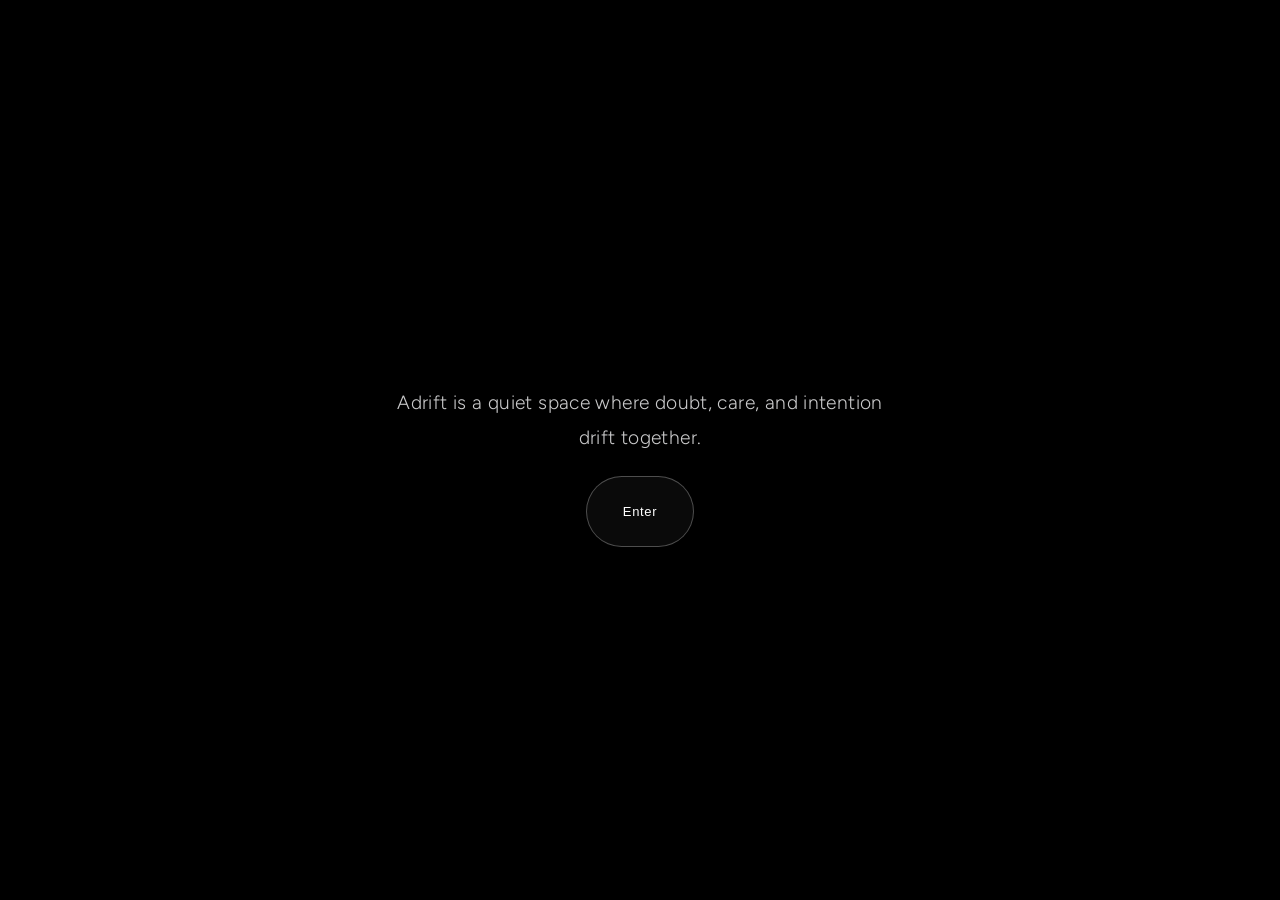
==== commit 71242980: "Count all records in the notes released total" ====
--- a/index.html
+++ b/index.html
@@ -1569,21 +1569,17 @@
     Prefer: 'count=exact'
   };
 
-  const [doubtsResult, supportResult, resolutionsResult] = await Promise.allSettled([
-    fetch(`${SUPABASE_URL}/rest/v1/doubts?select=count&approved=is.true`, { headers }),
-    fetch(`${SUPABASE_URL}/rest/v1/doubts?select=count&support=is.true`, { headers }),
-    fetch(`${SUPABASE_URL}/rest/v1/doubts?select=count&support=is.null&approved=is.null&resolution=is.true`, { headers })
-  ]);
-
-  const parseCount = (result) => {
-    if (result.status !== 'fulfilled') return 0;
-    const response = result.value;
-    if (!response.ok) return 0;
-    const total = parseInt(response.headers.get('Content-Range')?.split('/')[1] || '0', 10);
-    return Number.isFinite(total) ? total : 0;
-  };
-
-  return parseCount(doubtsResult) + parseCount(supportResult) + parseCount(resolutionsResult);
+  // Count every record once, regardless of moderation status or note type.
+  const response = await fetch(`${SUPABASE_URL}/rest/v1/doubts?select=id&limit=1`, {
+    method: 'HEAD',
+    headers,
+    cache: 'no-store'
+  });
+  if (!response.ok) throw new Error(`Total count failed (${response.status})`);
+
+  const total = response.headers.get('Content-Range')?.split('/')[1];
+  if (!total || !/^\d+$/.test(total)) throw new Error('Total count unavailable');
+  return Number(total);
 }
 
 async function fetchSupportNotes(limit = 400) {
@@ -2713,6 +2709,11 @@
 // Send token with your text
 await postToWorker(text, captchaToken);
 
+// Refresh the table total after the submission has been saved.
+fetchTotalDoubts().then(total => {
+  if (doubtCounter) animateDoubtCounter(doubtCounter, total);
+}).catch(err => console.error('Failed to refresh total count:', err));
+
 resetTurnstile();
 
 // Show the boat immediately (optimistic UI)
